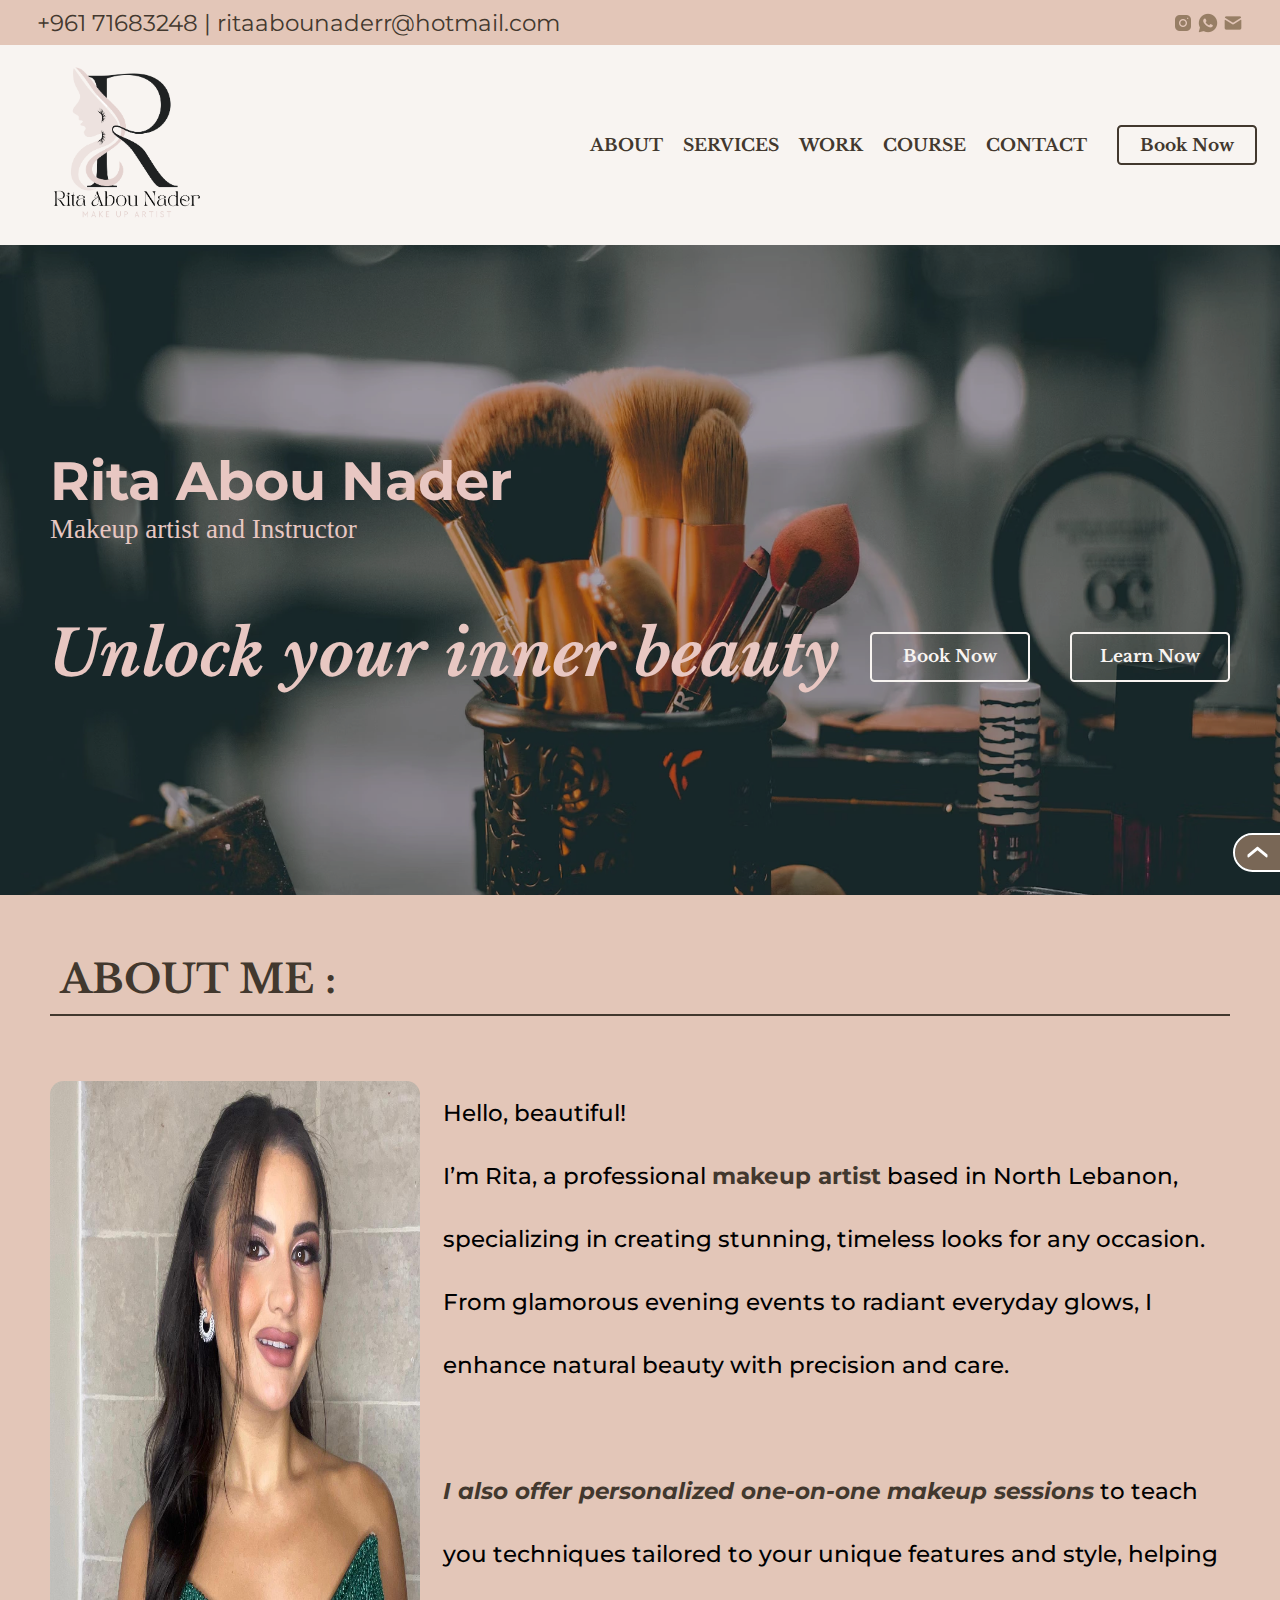
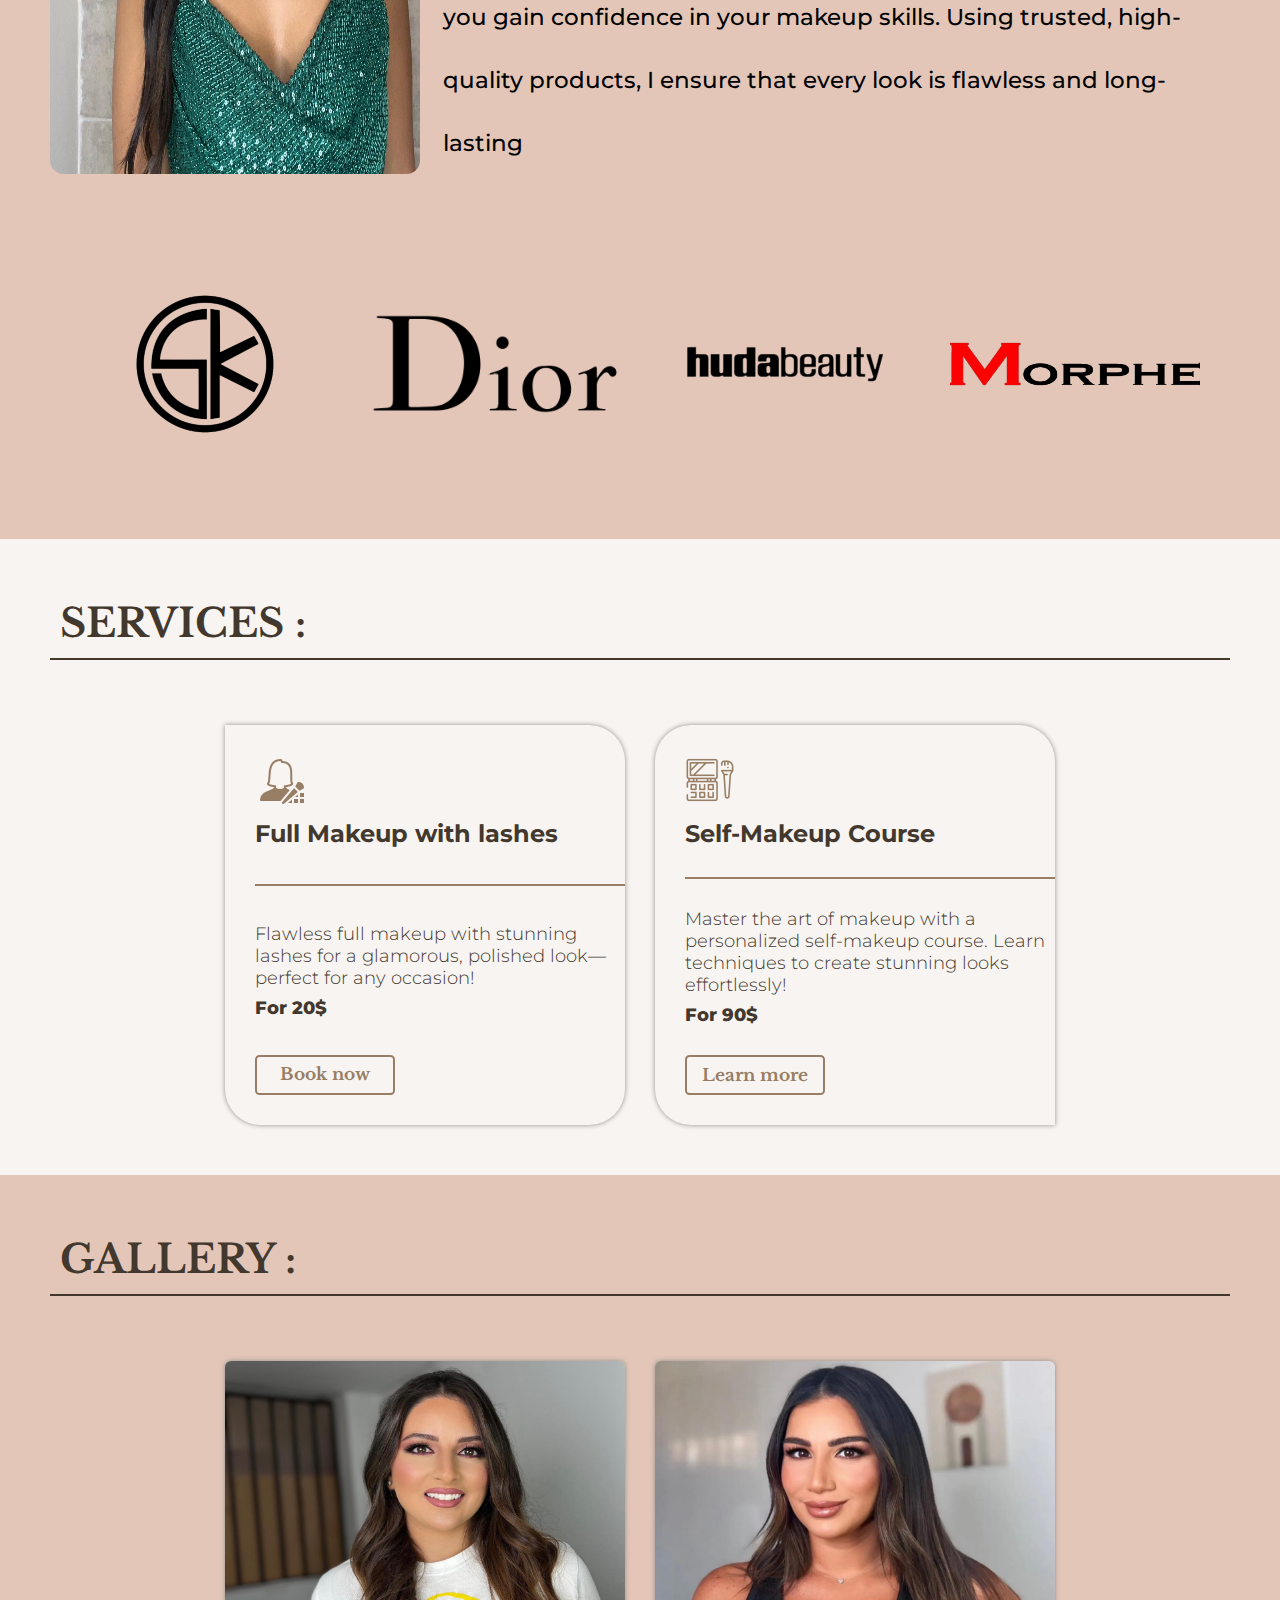
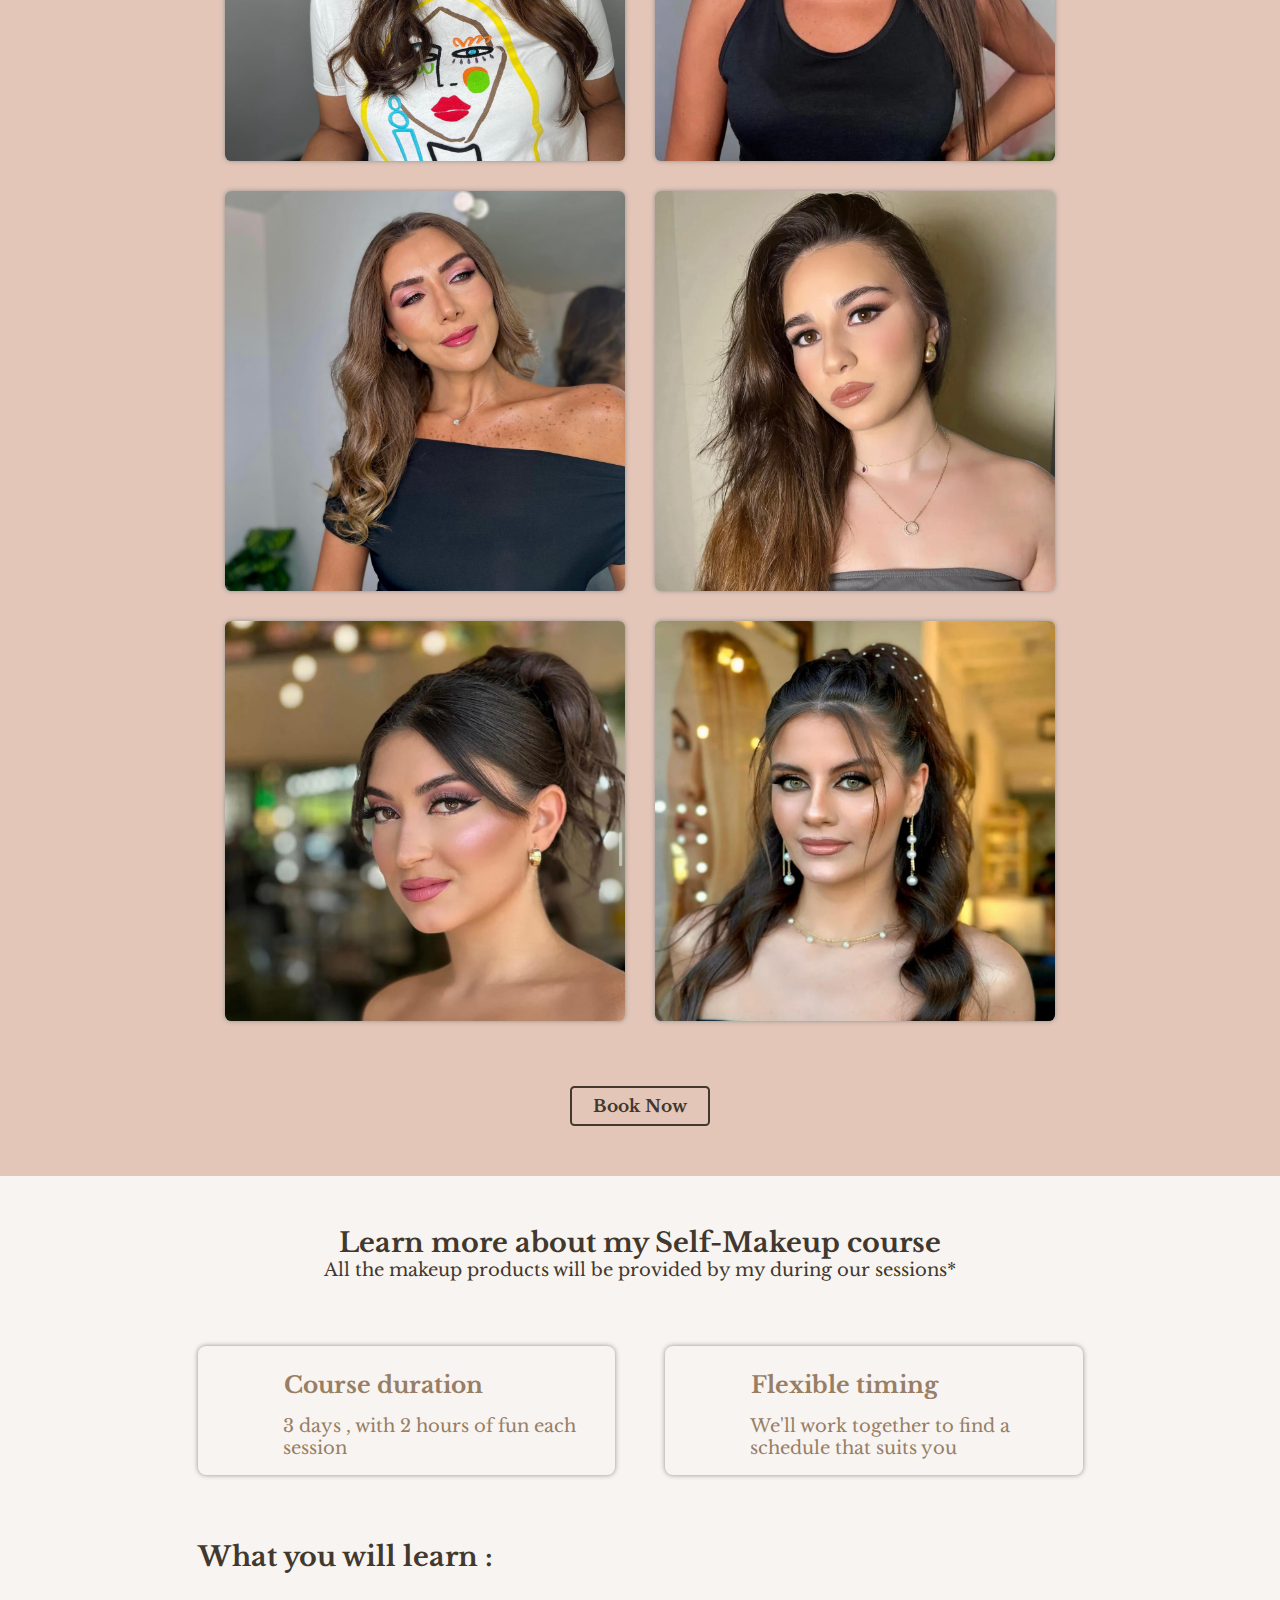
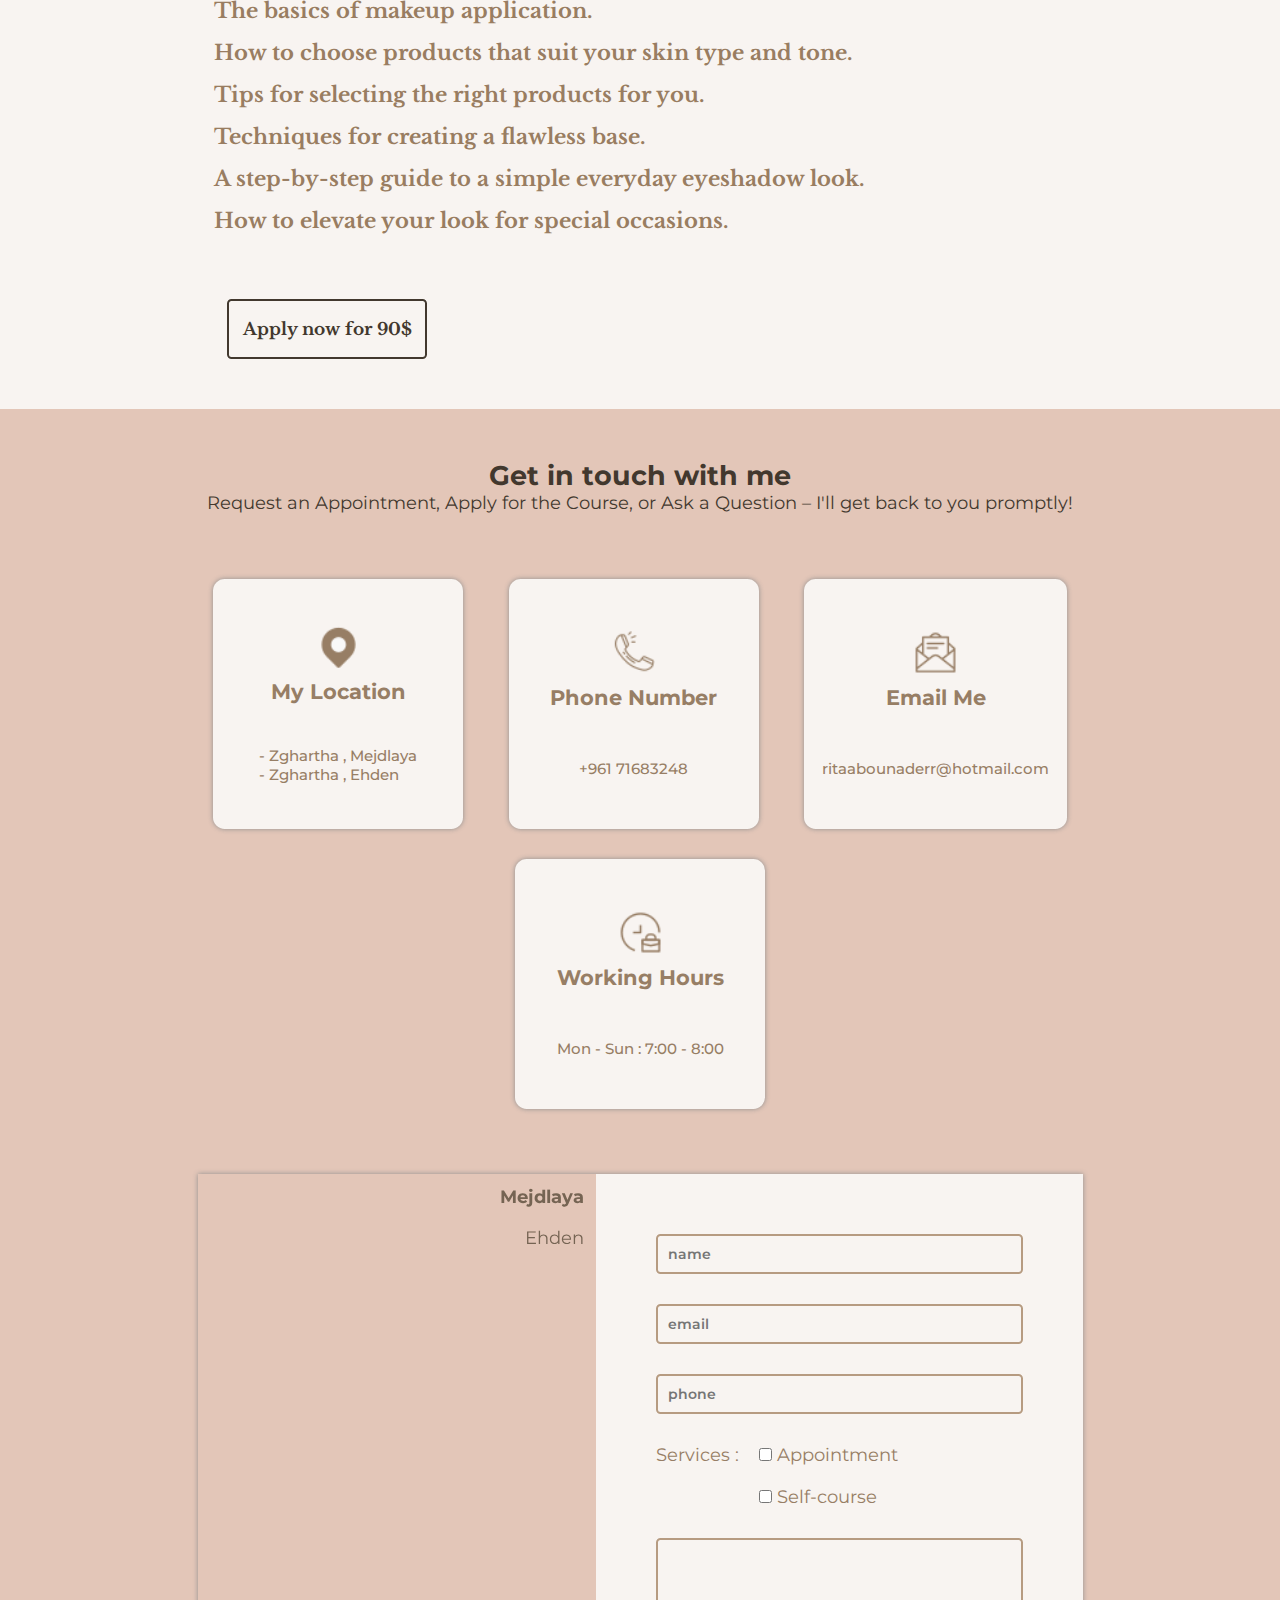
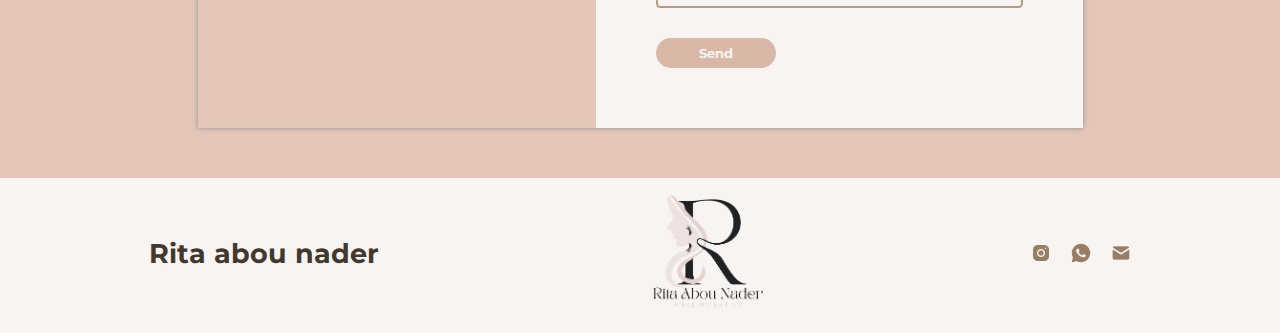
==== index.html @ 08427ff3 "Work on map switcher" ====
<!DOCTYPE html>
<html lang="en">
<head>
    <meta charset="UTF-8">
    <meta name="viewport" content="width=device-width, initial-scale=1.0, shrink-to-fit=no">
    <link rel="stylesheet" href="./styles/animation.css">
    <link rel="stylesheet" href="./styles/variables.css">
    <link rel="stylesheet" href="./styles/styles.css">
    <link rel="icon" href="./images/website-logo.png">
    <meta http-equiv="Content-Security-Policy" content="frame-src https://www.google.com;">
    <script defer src="./scripts/script.js"></script>
    <title>Rita Abou Nader Makeup Artist</title>
</head>
<body>
    <!-- UP BUTTON -->
    <div class="upbutton">
        <img src="./images/icons8-chevron-up-25.png" alt="up icon">
    </div>
    <!-- HEADER -->
    <header>
        <div class="top-header">
            <div class="top-header-contact">
                <p>+961 71683248 <span>|</span> ritaabounaderr@hotmail.com</p>
            </div>
            <div class="top-header-social-container">
                <div class="social-logo">
                    <a href="https://www.instagram.com/ritaabounadermua/profilecard/?igsh=cDkxdXR0dmZzMXR1" target="_blank">
                        <img loading="lazy" src="./images/icons8-instagram-20.png" alt="Rita instagram">
                    </a>
                </div>
                <div class="social-logo">
                    <a href="https://wa.me/96171683248" target="_blank">
                        <img loading="lazy" src="./images/icons8-whatsapp-20.png" alt="Rita whatsapp">
                    </a>
                </div>
                <div class="social-logo">
                    <a href="mailto:ritaabounaderr@hotmail.com" target="_blank">
                        <img loading="lazy" src="./images/icons8-mail-20.png" alt="Rita email">
                    </a>
                </div>
            </div>
        </div>
        <div class="main-header">
            <div class="main-logo">
                <img loading="lazy" src="./images/website-logo.png" alt="Rita mua logo">
            </div>
            <nav>
                <ul>
                    <li><a href="#about-me">About</a></li>
                    <li><a href="#services">Services</a></li>
                    <li><a href="#portfolio">Work</a></li>
                    <li><a href="#course">Course</a></li>
                    <li><a href="#contact">Contact</a></li>
                </ul>
                <div class="book-btn-container">
                    <button onclick="delayedLink('https://wa.me/96171683248');" class="actionButton">Book Now</button>
                </div>
            </nav>
            <div class="burger-menu">
                <div class="line"></div>
                <div class="line"></div>
                <div class="line"></div>
            </div>
        </div>
    </header>
    <!-- SIDEBAR -->
    <section id="sidebar">
        <div class="close-sidebar-button">
            <div class="x-icon close-sidebar"></div>
        </div>
        <nav style="margin-bottom: auto;">
            <ul>
                <li><a href="#about-me">About</a></li>
                <li><a href="#services">Services</a></li>
                <li><a href="#portfolio">Work</a></li>
                <li><a href="#course">Course</a></li>
                <li><a href="#contact">Contact</a></li>
            </ul>
        </nav>
        <div class="book-btn-container">
            <button onclick="delayedLink('https://wa.me/96171683248');" class="actionButton">Book Now</button>
        </div>
    </section>
    <!-- HERO -->
    <main id="hero">    
        <div class="hero-texts">
            <div class="hero-titleANDdescription">
                <h2>Rita Abou Nader</h2>
                <p>Makeup artist and Instructor</p>
            </div>
            <div class="hero-quote">
                <p><strong><i>Unlock your inner beauty</i></strong></p>
            </div>
        </div>
        <div class="hero-buttons">
            <div class="book-btn-container">
                <button  class="actionButton" onclick="delayedLink('https://wa.me/96171683248');">Book Now</button>
            </div>
            <div class="book-btn-container">
                <button class="actionButton">Learn Now</button>
            </div>
        </div>
    </main>
    <!-- ABOUT ME -->
    <section id="about-me">
        <div class="section-title">
            <h1>About me :</h1>
        </div>
        <div class="about-body">
            <div class="rita-photo-container">
                <img loading="lazy" src="./images/rita-personal-photo.jpeg" alt="rita personal photo">
            </div>
            <div class="about-paragraph-container">
                <p>Hello, beautiful! <br>
                    I’m Rita, a professional <strong>makeup artist</strong> based in North Lebanon, specializing in creating stunning, timeless looks for any occasion. From glamorous evening events to radiant everyday glows, I enhance natural beauty with precision and care. <br> <br> 
                    <strong><i>I also offer personalized one-on-one makeup sessions</i></strong> to teach you techniques tailored to your unique features and style, helping you gain confidence in your makeup skills. Using trusted, high-quality products, I ensure that every look is flawless and long-lasting</p>
            </div>
        </div>
        <div class="makeup-brands">
            <div class="makeup-logo">
                <img loading="lazy" src="./images/samer-khouzami-nobg.png" style="filter: grayscale(100%) brightness(0%);" alt="Samer khouzami logo">
            </div>
            <div class="makeup-logo">
                <img loading="lazy" src="./images/dio-logo.png" alt="dior logo">
            </div>
            <div class="makeup-logo">
                <img loading="lazy" src="./images/hudabeauty-logo-nobg.png" alt="Huda beauty logo">
            </div>
            <div class="makeup-logo">
                <img loading="lazy" src="./images/morphe-logo-nobg.png" alt="Morphe logo">
            </div>
        </div>
    </section>
    <!-- SERVICES -->
    <section id="services">
        <div class="section-title">
            <h1>Services :</h1>
        </div>
        <div class="services-container">
            <div class="service-card">
                <div class="service__header">
                    <div class="service__header__icon">
                        <img loading="lazy" src="./images/makeup-service.png" alt="make up service icon">
                    </div>
                    <div class="service__header__title">
                        <h2>Full Makeup with lashes</h2>
                    </div>
                </div>
                <div class="service__line"></div>
                <div class="service__info">
                    <p class="service__info__description">Flawless full makeup with stunning lashes for a glamorous, polished look—perfect for any occasion!</p>
                    <p class="service__info__price">For 20$</p>
                </div>
                <div class="book-btn-container">
                    <button class="actionButton" onclick="delayedLink('https://wa.me/96171683248');">Book now</button>
                </div>
            </div>
            <div class="service-card">
                <div class="service__header">
                    <div class="service__header__icon">
                        <img loading="lazy" src="./images/makeup-course.png" alt="make up course icon">
                    </div>
                    <div class="service__header__title">
                        <h2>Self-Makeup Course</h2>
                    </div>
                </div>
                <div class="service__line"></div>
                <div class="service__info">
                    <p class="service__info__description">Master the art of makeup with a personalized self-makeup course. Learn techniques to create stunning looks effortlessly!</p>
                    <p class="service__info__price">For 90$</p>
                </div>
                <div class="book-btn-container">
                    <button class="actionButton">Learn more</button>
                </div>
            </div>
        </div>
    </section>
    <!-- PORTFOLIO SECTION -->
    <section id="portfolio">
        <div class="section-title">
            <h1>Gallery :</h1>
        </div>
        <div class="works-container">
            <div class="work">
                <img loading="lazy" src="./images/work-one.jpeg" alt="work one photo">
            </div>
            <div class="work">
                <img loading="lazy" src="./images/work-two.jpeg" alt="work two photo">
            </div>
            <div class="work">
                <img loading="lazy" src="./images/work-three.jpeg" alt="work three photo">
            </div>
            <div class="work">
                <img loading="lazy" src="./images/work-four.jpeg" alt="work four photo">
            </div>
            <div class="work">
                <img loading="lazy" src="./images/work-five.jpeg" alt="work five photo">
            </div>
            <div class="work">
                <img loading="lazy" src="./images/work-six.jpeg" alt="work six photo">
            </div>
        </div>
        <div class="book-btn-container">
            <button onclick="delayedLink('https://wa.me/96171683248');" class="actionButton">Book Now</button>
        </div>
    </section>
    <!-- COURSE SECTION -->
    <section id="course">
        <div class="course-section-title">
            <h2>Learn more about my Self-Makeup course</h2>
            <p>All the makeup products will be provided by my during our sessions*</p>
        </div>

        <div class="course-cards-container">
            <div class="course-card">
                <div class="course-card__header">
                    <div class="course-card__icon">
                        <img loading="lazy" src="./images/icons8-clock-50.png" alt="course duration">
                    </div>
                    <div class="course-card__header__title">
                        <h3>Course duration</h3>
                    </div>
                </div>
                <div class="course-card__description">
                    <p>3 days , with 2 hours of fun each session</p>
                </div>
            </div>
            <div class="course-card">
                <div class="course-card__header">
                    <div class="course-card__icon">
                        <img loading="lazy" src="./images/icons8-today-50.png" alt="Flexible timing">
                    </div>
                    <div class="course-card__header_title">
                        <h3>Flexible timing</h3>
                    </div>
                </div>
                <div class="course-card__description">
                    <p>We'll work together to find a schedule that suits you</p>
                </div>
            </div>
        </div>

        <div class="course-information">
            <h2>What you will learn :</h2>
            <ul>
                <li class="course-perk">    
                    <div class="course-perk__icon">
                        <img loading="lazy" src="./images/course-point-1.png" alt="course perk one">
                    </div>
                    <h3 class="course-perk__title">The basics of makeup application.</h3>
                </li>
                <li class="course-perk">
                    <div class="course-perk__icon">
                        <img loading="lazy" src="./images/course-point-2.png" alt="course perk two">
                    </div>
                    <h3 class="course-perk__title">How to choose products that suit your skin type and tone.</h3>
                </li>
                <li class="course-perk">
                    <div class="course-perk__icon">
                        <img loading="lazy" src="./images/course-point-3.png" alt="course perk three">
                    </div>
                    <h3 class="course-perk__title">Tips for selecting the right products for you.</h3>
                </li>
                <li class="course-perk">
                    <div class="course-perk__icon">
                        <img loading="lazy" src="./images/course-point-4.png" alt="course perk four">
                    </div>
                    <h3 class="course-perk__title">Techniques for creating a flawless base.</h3>
                </li>
                <li class="course-perk">
                    <div class="course-perk__icon">
                        <img loading="lazy" src="./images/course-point-5.png" alt="course perk five">
                    </div>
                    <h3 class="course-perk__title">A step-by-step guide to a simple everyday eyeshadow look.</h3>
                </li>
                <li class="course-perk">
                    <div class="course-perk__icon">
                        <img loading="lazy" src="./images/course-point-6.png" alt="course perk six">
                    </div>
                    <h3 class="course-perk__title">How to elevate your look for special occasions.</h3>
                </li>
            </ul>
        </div>
        <div class="dummy-btn-container">
            <div class="book-btn-container">
                <button onclick="delayedLink('https://wa.me/96171683248');" class="actionButton">Apply now for 90$</button>
            </div>    
        </div>
        </section>
        <section id="contact">
            <div class="contact-section-title">
                <h2>Get in touch with me</h2>
                <p>Request an Appointment, Apply for the Course, or Ask a Question – I'll get back to you promptly!</p>
            </div>
            <div class="contact-information">
                <div class="contact-card">
                    <div class="contact-card__header">
                        <div class="contact-card__header__icon">
                            <img src="./images/icons8-location-35.png" alt="location icon">
                        </div>
                        <h3>My Location</h3>
                    </div>
                    <div class="contact-card__description">
                        <ul>
                            <li>- Zghartha , Mejdlaya</li>
                            <li>- Zghartha , Ehden</li>
                        </ul>
                    </div>
                </div>
                <div class="contact-card">
                    <div class="contact-card__header">
                        <div class="contact-card__header__icon">
                            <img src="./images/icons8-phone-number-35.png" alt="phone number icon">
                        </div>
                        <h3>Phone Number</h3>
                    </div>
                    <div class="contact-card__description">
                        <p>+961 71683248</p>
                    </div>
                </div>
                <div class="contact-card">
                    <div class="contact-card__header">
                        <div class="contact-card__header__icon">
                            <img src="./images/icons8-email-open-35.png" alt="email me icon">
                        </div>
                        <h3>Email Me</h3>
                    </div>
                    <div class="contact-card__description">
                        <p>ritaabounaderr@hotmail.com</p>
                    </div>
                </div>
                <div class="contact-card">
                    <div class="contact-card__header">
                        <div class="contact-card__header__icon">
                            <img src="./images/icons8-working-hours-35.png" alt="working hours icon">
                        </div>
                        <h3>Working Hours</h3>
                    </div>
                    <div class="contact-card__description">
                        <p>Mon - Sun : 7:00 - 8:00</p>
                    </div>
                </div>
            </div>
            <div class="form-container">
                <div class="location-container">
                    <div class="locations">
                        <span class="locationSwitcher active-location" id="mejdlayaLocation">Mejdlaya</span>
                        <span class="locationSwitcher" id="ehdenLocation">Ehden</span>
                    </div>
                    <iframe id="mejdlayaFrame" src="https://www.google.com/maps/embed?pb=!1m17!1m12!1m3!1d3291.4521702165566!2d35.86728287573218!3d34.41526787302252!2m3!1f0!2f0!3f0!3m2!1i1024!2i768!4f13.1!3m2!1m1!2zMzTCsDI0JzU1LjAiTiAzNcKwNTInMTEuNSJF!5e0!3m2!1sen!2slb!4v1734791430835!5m2!1sen!2slb" width="600" height="450" style="border:0;" allowfullscreen="" loading="lazy" referrerpolicy="no-referrer-when-downgrade"></iframe>
                    <iframe  id="ehdenFrame" src="https://www.google.com/maps/embed?pb=!1m17!1m12!1m3!1d823.9713666757631!2d35.94192066959234!3d34.302462706168576!2m3!1f0!2f0!3f0!3m2!1i1024!2i768!4f13.1!3m2!1m1!2zMzTCsDE4JzA4LjkiTiAzNcKwNTYnMzMuMiJF!5e0!3m2!1sen!2slb!4v1734793084077!5m2!1sen!2slb" width="600" height="450" style="border:0;" allowfullscreen="" loading="lazy" referrerpolicy="no-referrer-when-downgrade"></iframe>
                </div>
                <form action="https://formsubmit.co/georgio10jabbour.j@gmail.com" method="POST">
                    <!-- HONEYPOT  -->
                    <input type="text" name="_honey" style="display: none;">
                    
                    <!-- Disable captcha -->
                    <input type="hidden" name="_captcha" value="false">
        
                    <!-- Redirect -->
                    <input type="hidden" name="_next" value="https://georgioio.github.io/ritamakeupartist/success.html">
                    <div class="form__textField">
                        <input type="text" name="Client&nbsp;name" placeholder="name" id="userName">
                    </div>
                    <div class="form__textField">
                        <input type="text" name="Client&nbsp;email" placeholder="email" id="userEmail">
                    </div>
                    <div class="form__textField">
                        <input type="text" name="Client&nbsp;phone&nbsp;number" placeholder="phone" id="userPhone">
                    </div>
                    <div class="form__services">
                        <label for="">Services :</label>
                        <div class="form__checkboxes">
                            <div>
                                <input type="checkbox" placeholder="name" name="Service" value="Makeup appointment" id="appointment">
                                <label for="appointment">Appointment</label>
                            </div>
                            <div>
                                <input type="checkbox" placeholder="name" name="Service" value="Course" id="selfCourse">
                                <label for="selfCourse">Self-course</label>
                            </div>
                        </div>
                        </div>
                    <div class="form__textField-area">
                        <textarea name="note" id="note"></textarea>
                    </div>
                    <div class="submitform-button-container">
                        <button type="submit">Send</button>
                    </div>
                </form>
            </div>
        </section>
        <footer>
            <h2>Rita abou nader</h2>
            <div class="main-logo">
                <img loading="lazy" src="./images/website-logo.png" alt="Rita mua logo">
            </div>
            <div class="bottom-header-social-container">
                <div class="social-logo">
                    <a href="https://www.instagram.com/ritaabounadermua/profilecard/?igsh=cDkxdXR0dmZzMXR1" target="_blank">
                        <img loading="lazy" src="./images/icons8-instagram-20.png" alt="Rita instagram">
                    </a>
                </div>
                <div class="social-logo">
                    <a href="https://wa.me/96171683248" target="_blank">
                        <img loading="lazy" src="./images/icons8-whatsapp-20.png" alt="Rita whatsapp">
                    </a>
                </div>
                <div class="social-logo">
                    <a href="mailto:ritaabounaderr@hotmail.com" target="_blank">
                        <img loading="lazy" src="./images/icons8-mail-20.png" alt="Rita email">
                    </a>
                </div>
            </div>
        </footer>
</body>
</html>
---- styles/animation.css ----
@keyframes slideIn {
    from {
        left: -800px;
    }

    to {
        left: 0;
    }
}

@keyframes slideOut {
    from {
        left: 0;
    }

    to {
        left: -800px;
    }
}
---- styles/variables.css ----
@import url('https://fonts.googleapis.com/css2?family=Montserrat:ital,wght@0,100..900;1,100..900&display=swap');
@import url('https://fonts.googleapis.com/css2?family=Libre+Baskerville:ital,wght@0,400;0,700;1,400&display=swap');

:root
{
    /* COLORS */
    --body-bgcolor : #F8F4F1;
    --main-bgcolor : #F8F4F1;
    --main-bgcolor-secondary : #E3C6B8;

    --general-fontcolor : #42382e;
    --secondary-fontcolor : #977E65;

    --book-now-btn-bgcolor : transparent;
    --book-now-btn-bgcolor-hoverANDfocus : #E3C6B8;
    --book-now-btn-bgcolor-active : #E3C6B8;
    --book-now-btn-bordercolor : #42382e;
    --book-btn-fontcolor : #42382e ;
    --book-now-btn-fontcolor-active : #F8F4F1;
    --book-now-sidebar-btn-bgcolor-active : #bd9792;
    /* ->HERO */
    --HERO-book-now-btn-bgcolor-hoverANDfocus : #F8F4F1;
    --HERO-book-now-btn-fontcolor-hoverANDfocus : #42382e;
    --HERO-book-now-btn-bgcolor-active : #F8F4F1;
    --HERO-book-now-btn-bordercolor : #F8F4F1;
    --HERO-book-now-btn-fontcolor : #F8F4F1;
    --HERO-book-now-btn-fontcolor-active : #42382e;
    --HERO-book-now-sidebar-btn-bgcolor-active : #F8F4F1;

    --burger-menu-bgcolor : #E3C6B8;
    --burger-menu-line-bgcolor : #F8F4F1;

    --sidebar-bgcolor : #E3C6B8 ;
    --sidebar-bordercolor : #42382e ;
    --sidebar-li-bordercolor : #42382e ;
    

    --hero-title-fontcolor : #E8C7C2 ;

    --links-fontcolor-hover :#CDA49F ;

    --sections-title-fontcolor : #42382e;
    --sections-title-bgcolor : #F8F4F1;

    --work-img-bordercolor : #42382e;

    --service-card-bgcolor :#F8F4F1 ;
    --service-card-fontcolor :#42382e ;
    --service-card-linecolor : #977E65;
    --service-card-linecolor-hover : white;

    --course-card-fontcolor : #977E65;

    /* FONT */
    --general-font : "Montserrat", sans-serif;
    --links-font : "Libre Baskerville", serif;
    --hero-title-font : "Libre Baskerville", serif;
    --sections-title-font : "Libre Baskerville", serif;
}
---- styles/styles.css ----
*
{
    box-sizing: border-box;
    padding: 0;
    margin: 0;
}




/* HTML + BODY */

html
{
    font-size: 18px;
    scroll-behavior: smooth;
}

body
{
    height: 100vh;
    background-color: var(--body-bgcolor);
    overflow-x: hidden;
    z-index: 0;
    position: relative;
}

/* GENERAL STYLES */
strong:not(.hero-quote > strong)
{
    --strong : #42382e ;
    color: var(--strong);
}

button {
    cursor: pointer;
}

/* UP BUTTON */
.upbutton
{
    --bg-color : #796756;
    z-index: 200;
    position: fixed;
    bottom: 0;
    right: 0;
    margin-bottom: 30px;
    width: 45px;
    height: 35px;
    background-color: var(--bg-color);
    border-top-left-radius:1rem ;
    border-bottom-left-radius: 1rem;
    outline: white 2px solid;
    display: flex;
    justify-content: center;
    align-items: center;
    cursor: pointer;
}

.upbutton > img{
    width: 25px;
    height: 25px;
}

/* HEADER */

header
{
    height: auto;
    
}

.top-header
{
    height: auto;
    padding: 8px calc(1.35rem + 1vw) 8px calc(1.35rem + 1vw);
    background-color: var(--main-bgcolor-secondary);
    display: flex;
    align-items: center;
    justify-content: space-between;
}

.top-header p
{
    font-family: var(--general-font);
    color: var(--general-fontcolor);
    font-size: clamp(1rem - 4px , 0.3rem + 1.5vw, 1.3rem);
}

.top-header-social-container,
.bottom-header-social-container{
    display: flex;
    justify-content: center;
    align-items: center;
    gap: 5px;  
}

.top-header-social-container > .social-logo,
.bottom-header-social-container > .social-logo
{
    min-height: 20px;
    width: 20px;
    height: 20px ;
    display: flex;
    justify-content: center;
    align-items: center;

}

.social-logo img
{
    width: 100%;
    height: 100%;
    display: block;
}

.main-header
{
    display: flex;
    padding: 0px clamp(1rem, 0.3rem + 1.5vw, 1.3rem) 0px clamp(1rem, 0.3rem + 1.5vw, 1.3rem);
    justify-content: space-between;
    align-items: center;
}

.main-header > .main-logo
{
    min-width: 150px ;
    min-height: 150px ;
    width: 200px;
    height: 200px;
}

.main-logo > img 
{
    width: 100%;
    height: 100%;
}

.main-header  > nav
{
    display: flex;
    gap: 30px;
    align-items: center;
    justify-content: center;
}

.book-btn-container
{
    width: 140px;
    height: 40px;
}

.book-btn-container button
{
    position: relative;
    width: 100%;
    height: 100%;
    background-color: var(--book-now-btn-bgcolor);
    border: 2px solid var(--book-now-btn-bordercolor);
    transition: color 0.4s ease,all ease-in 1s;
    border-radius: 0.25rem;
    overflow: hidden;
    z-index: 1;
    font-weight: 900;
    font-family: var(--links-font);
    font-size: 17px;
    color: var(--book-btn-fontcolor );
}

.book-btn-container button::after
{
    content: "";
    position: absolute;
    top: 50%;
    left: 50%;
    width: 0;
    height: 100%;
    background-color: var(--book-now-btn-bgcolor-active);
    transition: width 1.3s, height 1.3s;
    transform: translate(-50%, -50%);
    z-index: -1;
}

.book-btn-container button.filled::after
{
    width: 300%;
    height: 300%;
}

.book-btn-container button.filled
{
    color: var(--book-now-btn-fontcolor-active);
}

.book-btn-container button:hover,
.book-btn-container button:focus

{
    background-color: var(--book-now-btn-bgcolor-hoverANDfocus);
}

.main-header > nav ul
{
    display: flex;
    gap: 20px;
    list-style: none;
}

.main-header > nav ul li a
{
    text-decoration: none;
    text-transform: uppercase;
    font-family: var(--links-font);
    font-weight: 900;
    color: var(--general-fontcolor);
    transition: all ease 0.5s;
    font-size: clamp(0.6rem, 0.2rem + 1.05vw, 1.3rem);


}

.main-header > nav ul li a:hover,
#sidebar > nav ul li a:hover
{
    color: var(--links-fontcolor-hover);
    padding-right: 4px;
}

.burger-menu
{
    background-color: var(--burger-menu-bgcolor );
    width: 55px;
    height: 55px;
    flex-shrink: 0;
    border-radius: 50%;
    padding: 8px;
    display: none;
    flex-direction: column;
    align-items: center;
    justify-content: center;
    gap: 5px;
    cursor: pointer;
}

.burger-menu > .line
{
    width: 80%;
    height: 3px;
    background-color: var(--burger-menu-line-bgcolor);
}

/* SIDEBAR */
#sidebar
{
    height: 100%;
    position: fixed;
    top: 0;
    left: -800px;
    background-color: var(--sidebar-bgcolor);
    min-width: 360px;
    width: 40%;
    display: none;
    flex-direction: column;
    justify-content: space-between;
    padding: 20px 30px 40px 30px;
    gap: 40px;
    border-right: 1px solid var(--sidebar-bordercolor);
    animation-duration: 1s; 
    animation-fill-mode: forwards;
    z-index: 100;
}

.sidebar.open
{
    left: 0;
}

.x-icon
{
    position: relative;
    width: 30px;
    height: 30px;
    cursor: pointer;
    padding-left: 8px;
}

.x-icon::after,
.x-icon::before
{
    content: "";
    position: absolute;
    width: 3px;
    height: 30px;
    background-color: black;
    top: 0;
    left: 50%;
    transform: translateX(-50%);
}

.x-icon::before {
    transform: translateX(-50%) rotate(45deg);
  }
  
.x-icon::after {
transform: translateX(-50%) rotate(-45deg);
}



#sidebar > nav ul
{
    display: flex;
    flex-direction: column;
    gap: 30px;
    list-style: none;
}

#sidebar > nav ul li
{
    width: 100%;
    border-bottom:1px solid var(--sidebar-li-bordercolor) ;
    padding: 0px 8px 8px 8px;
}

#sidebar > nav ul li a
{
    text-decoration: none;
    text-transform: uppercase;
    font-family: var(--links-font);
    font-weight: 300;
    color: var(--general-fontcolor);
    transition: all ease 0.5s;
    
}

#sidebar > .book-btn-container
{
    min-width: 148px;
    width: 50%;
    height: 40px;
    align-self: center;
}

#sidebar > .book-btn-container button::after
{
    background-color: var(--book-now-sidebar-btn-bgcolor-active);
}
/* HERO */

#hero
{
    background-image: url("../images/hero-photo.webp");
    width: 100%;
    height: 650px;
    background-size: cover;
    background-position: center;
    padding: 50px;
    display: flex;
    align-items: center;
    justify-content: space-evenly;
    gap: 30px;
    position: relative;
}  

.hero-texts
{
    z-index: 2;
    display: flex;
    flex-direction: column;
    gap: 70px;
}

#hero::before
{
    content: "";
    position: absolute;
    top: 0;
    left: 0;
    width: 100%;
    height: 100%;
    background-color: rgba(0, 0, 0, 0.3);
    z-index: 1;
}

.hero-titleANDdescription
{
    z-index: 2;
}

.hero-titleANDdescription > h2
{
    font-size: 3rem;
    color: var(--hero-title-fontcolor );
    font-family: var(--general-font);   
}

.hero-titleANDdescription > p
{
    font-size: 1.5rem;
    color: var(--hero-title-fontcolor );
    
}

.hero-quote > p > strong > i
{
    --strong :#E8C7C2;

    word-spacing: 5px;
    font-family: var(--hero-title-font);
    font-size: 3.5rem;
    color: var(--strong);
}

.hero-buttons
{
    margin-top: 173px;
    display: flex;
    gap: 40px;
    align-content: flex-end;
}

.hero-buttons .book-btn-container
{
    width: 160px;
    height: 50px;
}

.hero-buttons .book-btn-container > button
{

    border: 2px solid var(--HERO-book-now-btn-bordercolor);
    color: var(--HERO-book-now-btn-fontcolor);
}

.hero-buttons .book-btn-container > button::after
{
    background-color: var(--HERO-book-now-btn-bgcolor-active);
}

.hero-buttons .book-btn-container > button.filled
{
    color: var(--HERO-book-now-btn-fontcolor-active);
}

.hero-buttons .book-btn-container > button:hover
{
    background-color: transparent;
}

.hero-buttons .book-btn-container > button:focus

{
    background-color: var(--HERO-book-now-btn-bgcolor-hoverANDfocus);
    color: var(--HERO-book-now-btn-fontcolor-hoverANDfocus);
}

/* ABOUT ME */
#about-me
{
    background-color: var(--main-bgcolor-secondary);
    width: 100%;
    padding: 50px;
    height: auto;
    display: flex;
    flex-direction: column;
    gap: 65px;
}

.about-body
{
    width: 100%;
    height: 100%;
    display: flex;
    gap: 15px;
}

.rita-photo-container
{
    flex-grow: 2;
    border-radius: .75rem;
    width: 35%;
}

.rita-photo-container > img
{
    width: 100%;
    height: 100%;
    display: block;
    border-radius: .75rem;

}

.section-title 
{
    justify-content: flex-start;
    padding: 10px;
    position: sticky;
    top: 0;
    left: 0;
    background-color: var(--main-bgcolor-secondary);
    border-bottom: 2px solid #42382e;
    z-index: 10;
}

.section-title > h1
{
    font-size: 2.2rem;
    font-family: var(--sections-title-font);
    text-transform: uppercase;
    color: var(--sections-title-fontcolor);
    font-weight: 700;
}

.about-paragraph-container
{
    width: 75%;
    max-width: 100%;
    padding: 0px 8px 0px 8px;
}

.about-paragraph-container > p
{
    font-size: clamp(0.7rem - 6px , 0.4rem + 1.7vw, 1.3rem);
    line-height: 7vh;
    font-family: var(--general-font);
    font-weight: 500;

}

.makeup-brands
{
    width: 100%;
    display: flex;
    justify-content: space-evenly;
    flex-wrap: wrap;
    gap: 10px;
}

.makeup-logo
{
    width: 250px;
    height: 250px;
    flex-shrink: 0;
}

.makeup-logo > img
{
    width: 100%;
    height: 100%;
}

/* SERVICES */
#services > .section-title
{
    background-color: var(--main-bgcolor);
} 

#services
{
    background-color: var(--main-bgcolor);
    width: 100%;
    padding: 50px;
    height: auto;
    display: flex;
    flex-direction: column;
    gap: 65px;
}

.services-container
{
    display: flex;
    justify-content: center;
    gap: 30px;
}

.services-container > .service-card:last-child
{
    border-top-right-radius: 2rem;
    border-top-left-radius: 2rem;
    border-bottom-right-radius:0;
    border-bottom-left-radius:2rem ;
}

.services-container > .service-card
{
    --shadow : #8E8E8E;

    display: flex;
    flex-direction: column;
    justify-content: space-between;
    width: 400px;
    height: 400px;
    background-color: var(--service-card-bgcolor);
    color: var(--service-card-fontcolor);
    padding: 30px 0px 30px 30px;
    border-top-right-radius: 2rem;
    border-bottom-right-radius:2rem;
    border-bottom-left-radius:2rem ;
    font-family: var(--general-font);
    box-shadow: 0px 0px 5px 0px var(--shadow);
    transition: all ease-in 700ms;

}

.service__header
{
    display: flex;
    flex-direction: column;
    gap: 8px;
}

.service__header > .service__header__title
{
    font-size: 0.9rem;

}

.service-card > .service__line
{
    --line-color : #977E65;
    width: 100%;
    height: 2px;
    background-color: var(--line-color);
}

.service__info
{
    display: flex;
    flex-direction: column;
    gap: 8px;
}

.service__info > .service__info__description
{
    font-weight: 300;
    padding-right: 8px;
}

.service__info > .service__info__price
{
    font-weight: 800;
}

.service-card:hover
{
    --service-card-bgcolor : #E3C6B8;
    --service-card-fontcolor : white;
    transform: scale(1.03);
}

.service-card:hover .service__line
{
    --line-color : white;
}

.service-card img
{
    transition: filter 700ms ease-in;
}

.service-card:hover img {
    filter: brightness(0) invert(1); /* Changes the image color to white */
}

.service-card > .book-btn-container
{
    align-self: flex-start;
}

.service-card .book-btn-container button
{
    --book-now-btn-bgcolor : transparent;
    --book-now-btn-bordercolor : #977E65;
    --book-btn-fontcolor : #977E65;
    background-color: var(--book-now-btn-bgcolor);
    border: 2px solid var(--book-now-btn-bordercolor);
    color: var(--book-btn-fontcolor );
}

.service-card .book-btn-container button::after
{
    --book-now-btn-bgcolor-active : white;
    background-color: var(--book-now-btn-bgcolor-active);
}

.service-card .book-btn-container button.filled
{
    --book-now-btn-fontcolor-active : #977E65;
    color: var(--book-now-btn-fontcolor-active);
}

.service-card:hover .book-btn-container button
{
    --book-now-btn-bgcolor : white;
    background-color: var(--book-now-btn-bgcolor);
}

.service-card:hover .book-btn-container button::after
{
    --book-now-btn-bgcolor-active : #b69b81;
    background-color: var(--book-now-btn-bgcolor-active);
}

.service-card:hover .book-btn-container button.filled
{
    --book-now-btn-fontcolor-active : white;
    color: var(--book-now-btn-fontcolor-active);
}
/* GALLERY */
#portfolio > .section-title
{
    background-color: var(--main-bgcolor-secondary);
} 

#portfolio
{
    background-color: var(--main-bgcolor-secondary);
    width: 100%;
    padding: 50px;
    height: auto;
    display: flex;
    flex-direction: column;
    gap: 65px;
}

.works-container
{
    display: flex;
    gap: 30px;
    flex-wrap: wrap;
    justify-content: center;
}

.works-container > .work
{
    --shadow : #8E8E8E;

    width: 400px;
    height: 400px;
    box-shadow: 0px 0px 5px 0px var(--shadow);
    border-radius: .35rem;

}

.work > img
{
    width: 100%;
    border-radius: .35rem;
    height: 100%;
    transition: transform ease-in 0.2s;
}

.work > img:hover
{
    transform: scale(1.05);
}

#portfolio .book-btn-container
{
    align-self: center;
}

#portfolio .book-btn-container button::after
{
    --book-now-btn-bgcolor-active : #b69b81;
    background-color: var(--book-now-btn-bgcolor-active);
}


/* COURSE */
#course
{
    background-color: var(--main-bgcolor);
    width: 100%;
    padding: 50px;
    height: auto;
    display: flex;
    flex-direction: column;
    gap: 65px;
    font-family: var(--links-font);
    align-items: center;
}

#course > .course-section-title,
#contact > .contact-section-title,
.course-information h2
{
    text-align: center;
    color: var(--sections-title-fontcolor);

}

#contact > .contact-section-title p
#course > .course-section-title p
{
    font-size: 0.8rem;
    margin-top: 8px;
    font-weight: 600;
}

.course-cards-container
{
    display: flex;
    width: 75%;
    gap: 50px;
}

.course-cards-container > .course-card
{
    --shadow : #8E8E8E;

    box-shadow: 0px 0px 5px 0px var(--shadow);
    border-radius: .45rem;
    padding: 16px 5px 16px 25px;
    width: 50%;
    height: auto;
    display: flex;
    flex-direction: column;
    gap: 8px;
    color: var(--course-card-fontcolor);
    transition: all ease-in 700ms;
}

.course-card > .course-card__header
{
    display: flex;
    align-items: center;
    gap: 16px;
    font-size: 1.1rem;
   
}

.course-card__header  h3
{
    font-weight: 900;
}

.course-card .course-card__icon
{
    width: 45px;
    height: 45px;
    flex-shrink: 0;
}

.course-card__icon > img
{
    width: 100%;
    height: 100%;
}


.course-card > .course-card__description
{
    padding-left: 60px;
    width: 100%;
}

.course-card__description > p
{
    width: 100%;
    font-weight: 300;
}

.course-card:hover
{
    --bg-color : #E3C6B8;
    --font-color : white;

    background-color: var(--bg-color);
    color: var(--font-color);
    transform: scale(1.03);
}

.course-card img
{
    transition: filter ease-in 700ms;
}

.course-card:hover img
{
    filter: brightness(0) invert(1);
}

.course-information
{
    --secondary-fontcolor : #997d61;
    width: 75%;
    color: var(--secondary-fontcolor);
    display: flex;
    flex-direction: column;
    gap: 25px;
}

.course-information h2
{
    text-align: left;
}

.course-information > ul
{
    list-style: none;
    display: flex;
    flex-direction: column;
    gap: 16px;
    
}

.course-information > ul > li
{
    display: flex;
    align-items: center;
    gap: 16px;
}

.dummy-btn-container
{
    width: 70%;
}

#course .book-btn-container
{
    width: 200px;
    height: 60px;
    align-self: flex-start;
}

#course .book-btn-container button
{
    padding: 10px;
}

#course .book-btn-container button::after
{
    --book-now-btn-bgcolor-active : #b69b81;
    background-color: var(--book-now-btn-bgcolor-active);
}

/* CONTACT */
#contact
{
    background-color: var(--main-bgcolor-secondary);
    width: 100%;
    padding: 50px;
    height: auto;
    display: flex;
    flex-direction: column;
    gap: 65px;
    font-family: var(--general-font);
    align-items: center;
    color: var(--secondary-fontcolor);
}

.contact-information
{
    width: 75%;
    display: flex;
    justify-content: space-evenly;
    gap: 30px;
    align-items: center;
    flex-wrap: wrap;
}

.contact-information > .contact-card
{
    --shadow : #8E8E8E;
    --bg-color : #F8F4F1;

    background-color: var(--bg-color);
    display: flex;
    flex-direction: column;
    justify-content: space-evenly;
    align-items: center;
    gap: 16px;
    padding: 18px;
    min-width: 250px;
    border-radius: .65rem;
    height: 250px;
    box-shadow: 0px 0px 5px 0px var(--shadow);
    transition: all ease-in 700ms;
}

.contact-card > .contact-card__header
{
    display: flex;
    flex-direction: column;
    justify-content: center;
    align-items: center;
    gap: 10px;
}

.contact-card__header > .contact-card__header__icon
{
    width: 45px;
    height: 45px;
}

.contact-card__header__icon > img 
{
    width: 100%;
    height: 100%;
}

.contact-card__header > h3
{
    font-weight: bolder;
}

.contact-card__description
{
    font-size: 0.85rem;
    font-weight: 500;
}

.contact-card__description > ul
{
    list-style-type: none;
}

.contact-card:hover
{
    transform: scale(1.03)  translateX(-10px);
}

.form-container
{
    width: 75%;
    height: auto;
    display: flex;
    --shadow : #8E8E8E;
    box-shadow: 0px 0px 5px 0px var(--shadow);

}
.form-container > .location-container 
{
    width:45%;
    position: relative;
}

.location-container > iframe
{
    width: 100%;
    height: 100%;
    display: block;
}



.location-container > div.locations
{
    position: absolute;
    right: 0;
    margin: 8px;
    z-index: 100;
    display: flex;
    flex-direction: column;
    gap: 12px;
}

div.locations > span
{
    --bg-color : #E3C6B8;
    --font-color :#756453 ;
    cursor: pointer;
    transition: all ease-in 500ms;  
    text-align: right;
    background-color: var(--bg-color);
    padding: 0.2em;
    color: var(--font-color);
    border-radius: 0.45rem;
}

#ehdenFrame
{
    display: none;
}

#mejdlayaFrame
{
    display: block;
}

.active-location
{
    font-weight: bolder;
}


.form-container > form{
    --bg-color : #F8F4F1;
    
    width: 55%;
    height: auto;    
    background-color: var(--bg-color);
    padding: 60px;
    display: flex;
    flex-direction: column;
    gap: 30px;
}

form > .form__textField
{
    width: 100%;
    height: 40px;
}

.form__textField > input,
.form__textField-area > textarea
{
    --font-color : #b69b81;
    --border-color : #b69b81;

    width: 100%;
    height: 100%;
    font-family: var(--general-font);
    padding: 10px;
    font-size: 0.8rem;
    background-color: transparent;
    border: 2px solid var(--border-color);
    border-radius: 0.25rem;
    color: var(--font-color);
    font-weight: 600;
    resize: none;
}

.form__textField
{
    width: 100%;
}

.form__services
{
    width: 100%;
    display: flex;
    justify-content: space-between;
}

.form__services .form__checkboxes
{
    display: flex;
    gap: 20px;
}

.form__textField-area
{
    width: 100%;
    height: 70px;
}

form > .submitform-button-container
{
    width: 120px;
    height: 30px;
}


.submitform-button-container > button
{
    --bg-color : #dab8a8;
    --font-color : #F8F4F1;
    width: 100%;
    height: 100%;
    background-color: var(--bg-color);
    border: none;
    font-family: var(--general-font);
    font-weight: bold;
    color: var(--font-color);
    border-radius: .85rem;
    transition: all ease-in 100ms;
}

.submitform-button-container > button:active
{
    --border-color : #42382e;
    border: 2px solid var(--border-color);
}
/* FOOTER */
footer
{
    display: flex;
    padding: 0px clamp(1rem, 0.3rem + 1.5vw, 1.3rem) 0px clamp(1rem, 0.3rem + 1.5vw, 1.3rem);
    justify-content: space-around;
    align-items: center;
}

footer > h2
{ 
    --border-color :#42382e;
    font-family: var(--general-font);
    color: var(--border-color);
}

footer > .main-logo
{
    width: 150px;
    height: 150px;
}

footer > .main-logo > img
{
    width: 100%;
    height: 100%;
}

.bottom-header-social-container
{
    gap: 20px;
}

/* SUCCESS */
main#success
{
    width: 100%;
    height: 400px;
    display: flex;
    flex-direction: column;
    gap: 15px;
    justify-content: center;
    align-items: center;
}

#success > p
{
    text-align: center;
    font-size: 1.3rem;
    font-family: var(--general-font);
    color: var(--general-fontcolor );
    padding: 20px;
}

#success > .go-back-btn
{
    width: 120px;
}

.go-back-btn > button
{
    width: 100%;
    height: 100%;
    background-color: transparent;
    padding: 0.75em;
    border: 2px solid var(--general-fontcolor );
    border-radius: 0.65rem;

    transition: all ease-in 700ms;
}

.go-back-btn > button > a
{
    color: var(--general-fontcolor );
    font-family: var(--general-font);
    font-weight: 700;
    text-decoration: none;
}


.go-back-btn > button:focus
{
    box-shadow: inset 0px 0px 2px 2px grey;
}


/* MEDIA QUERIES */

/* 2xl */
@media (max-width: 1536px) {}

/* xl */
@media (max-width: 1284px) 
{
    .form__services
    {
        justify-content: flex-start;
        gap: 20px;
    }

    .form__services .form__checkboxes
    {
        flex-direction: column;
    }
}

/* lg */
@media (max-width: 1024px) 
{
    .main-header > nav
    {
        display: none;
    }

    .burger-menu
    {
        display: flex;
    }

    /* HERO */
    .hero-titleANDdescription > h2
    {
        font-size: 2.35rem;
        
    }

    /* ABOUT ME */
    .rita-photo-container
    {
        width: 45%;
    }

    /* GALLERY */
    .works-container > .work
    {
        width: 360px;
        height: 360px;
    }

    /* CONTACT */
    .form-container
    {
        width: 85%;
    }
}

@media (max-width: 916px)
{
    /* ABOUT  */
    .about-body
    {
        flex-direction: column;
    }

    .about-body > .rita-photo-container
    {
        min-width: 100%;
        height: auto;
    }

    .about-paragraph-container
    {
        width: 100%;
    }

    /* GALLERY */
    .works-container > .work
    {
        width: 330px;
        height: 330px;
        
    }

    /* COURSE */
    .course-cards-container
    {
       flex-direction: column;
       justify-content: center;
       align-items: center;
    }

    .course-cards-container > .course-card
    {
        width: 100%;
    }

    /* CONTACT */
    #contact
    {
        flex-direction: column-reverse;
    }
    .contact-section-title
    {
        order: 1;
    }

    .form-container,
    .contact-information
    {
        width: 100%;
    }

    .contact-card
    {
        min-height: 300px;
        width: 300px;
        height: 300px;
    }

}

@media (max-width:840px)
{
    #hero
    {
        flex-direction: column;
        height: auto;
        
    }

    .hero-texts
    {
        text-align: center;
    }

    .hero-titleANDdescription > h2
    {
        white-space: nowrap;

    }

    .hero-buttons
    {
        margin-top: 0;
    }

    /* GALLERY */
    .works-container > .work
    {
        width: 100%;
        height: auto;        
    }

    /* CONTACT */
    .form-container
    {
        flex-direction: column;
        width: 100%;
    }

    .form-container > .location-container
    {
        height: 400px;
        width: 100%; 
    }

    .form-container > form 
    {
        width: 100%;
    }

    .form__services
    {
        justify-content: space-between;
        
    }

    .form__services .form__checkboxes
    {
        flex-direction: row;
        gap: 30px;
    }


}

/* md */
@media (max-width: 768px)
{
    .services-container
    {
        flex-wrap: wrap;
    }

    /* COURSE */

    .course-cards-container,
    .course-information,
    .dummy-btn-container
    {
        width: 100%;
    }
    .course-information > ul
    {
        gap: 30px;
        width: 100%;
        
    }

    
}

/* sm */
@media (max-width: 640px) 
{
    .main-header,
    .top-header
    {
        padding: 10px 15px 10px 15px;
    }

    .makeup-logo
    {
        width: 100%;
        height: auto;
        max-height: 458px;
    }

    /* CONTACT */
    .form__services
    {
        justify-content: flex-start;
        gap: 30px;

    }

    .form__services .form__checkboxes
    {
        flex-direction: column;
    }

    .contact-card
    {
        min-height: 250px;
        width: 250px;
        height: 250px;
    }

    /* FOOTER */
    footer 
    {
        flex-direction: column;
        gap: 20px;
        padding: 20px 0px 20px 0px;
    }

}

@media (max-width: 516px)
{
    /* SERVICES */
    .service__header > .service__header__title
    {
        font-size: 0.7rem;

    }

    /* COURSE */
    .course-information > ul > li h3.course-perk__title
    {
        font-size: 18px;
    }

    #course .book-btn-container
    {
        width: 100%;
    }


}

/* xs */
@media (max-width: 475px) 
{   
    .top-header,
    .main-header
    {
        padding: 10px 12px 10px 12px;
    }

    .main-header > .main-logo
    {
        width: 170px !important;
        height: 170px !important;
    }

    /* SIDEBAR */
    #sidebar
    {
        min-width: 100%;
        width: 100%;
    }

    /* HERO */
    .hero-titleANDdescription
    {
        padding: 10px;
    }

    .hero-titleANDdescription > h2
    {
        font-size: 2.1rem;
    }

    .hero-titleANDdescription > p
    {
        font-size: 1.2rem;
        
    }

    /* ABOUT */
    #about-me,
    #portfolio,
    #services,
    #course,
    #contact
    {
        padding: 50px 20px 50px 20px;
    }

    .section-title
    {
        white-space: nowrap;
    }

    .section-title > h1
    {
        font-size: 2rem;
    }

    /* CONTACT */
    .form__services
    {
        gap: 10px;

    }
}

@media (max-width:426px)
{
    .main-logo
    {
        width: 150px;
        height: 150px;
    }


    .top-header-contact > p > span
    {
        display: none;
    }

    /* HERO */

    .hero-buttons
    {
        gap: 20px;
    }

    /* CONTACT */
    .form-container > form 
    {
        padding: 60px 20px 60px 20px;
    }

    .form__services
    {
        gap: 25px;
    }
}

@media (max-width : 380px) 
{
    
    .top-header
    {
        padding: 10px 8px 10px 8px;
    }    

    .main-header
    {
        padding: 0px 12px 12px 12px;
    }

    /* HERO */

    .hero-buttons
    {
        flex-direction: column;
        gap: 12px;
        width: 100%;
    }

    .hero-buttons .book-btn-container
    {
        width: 100%;
    }

    .hero-titleANDdescription > h2
    {
        font-size: 1.9rem;
    }

    .hero-titleANDdescription > p
    {
        font-size: 1.1rem;
        
    }

    .hero-quote > p > strong > i
    {
    
        font-size: 2.45rem;
    }

    /* CONTACT */
    .form__services > label
    {
        display: none;
    }

    .form__services > div > label
    {
        font-size: 1.1rem;
    }
}
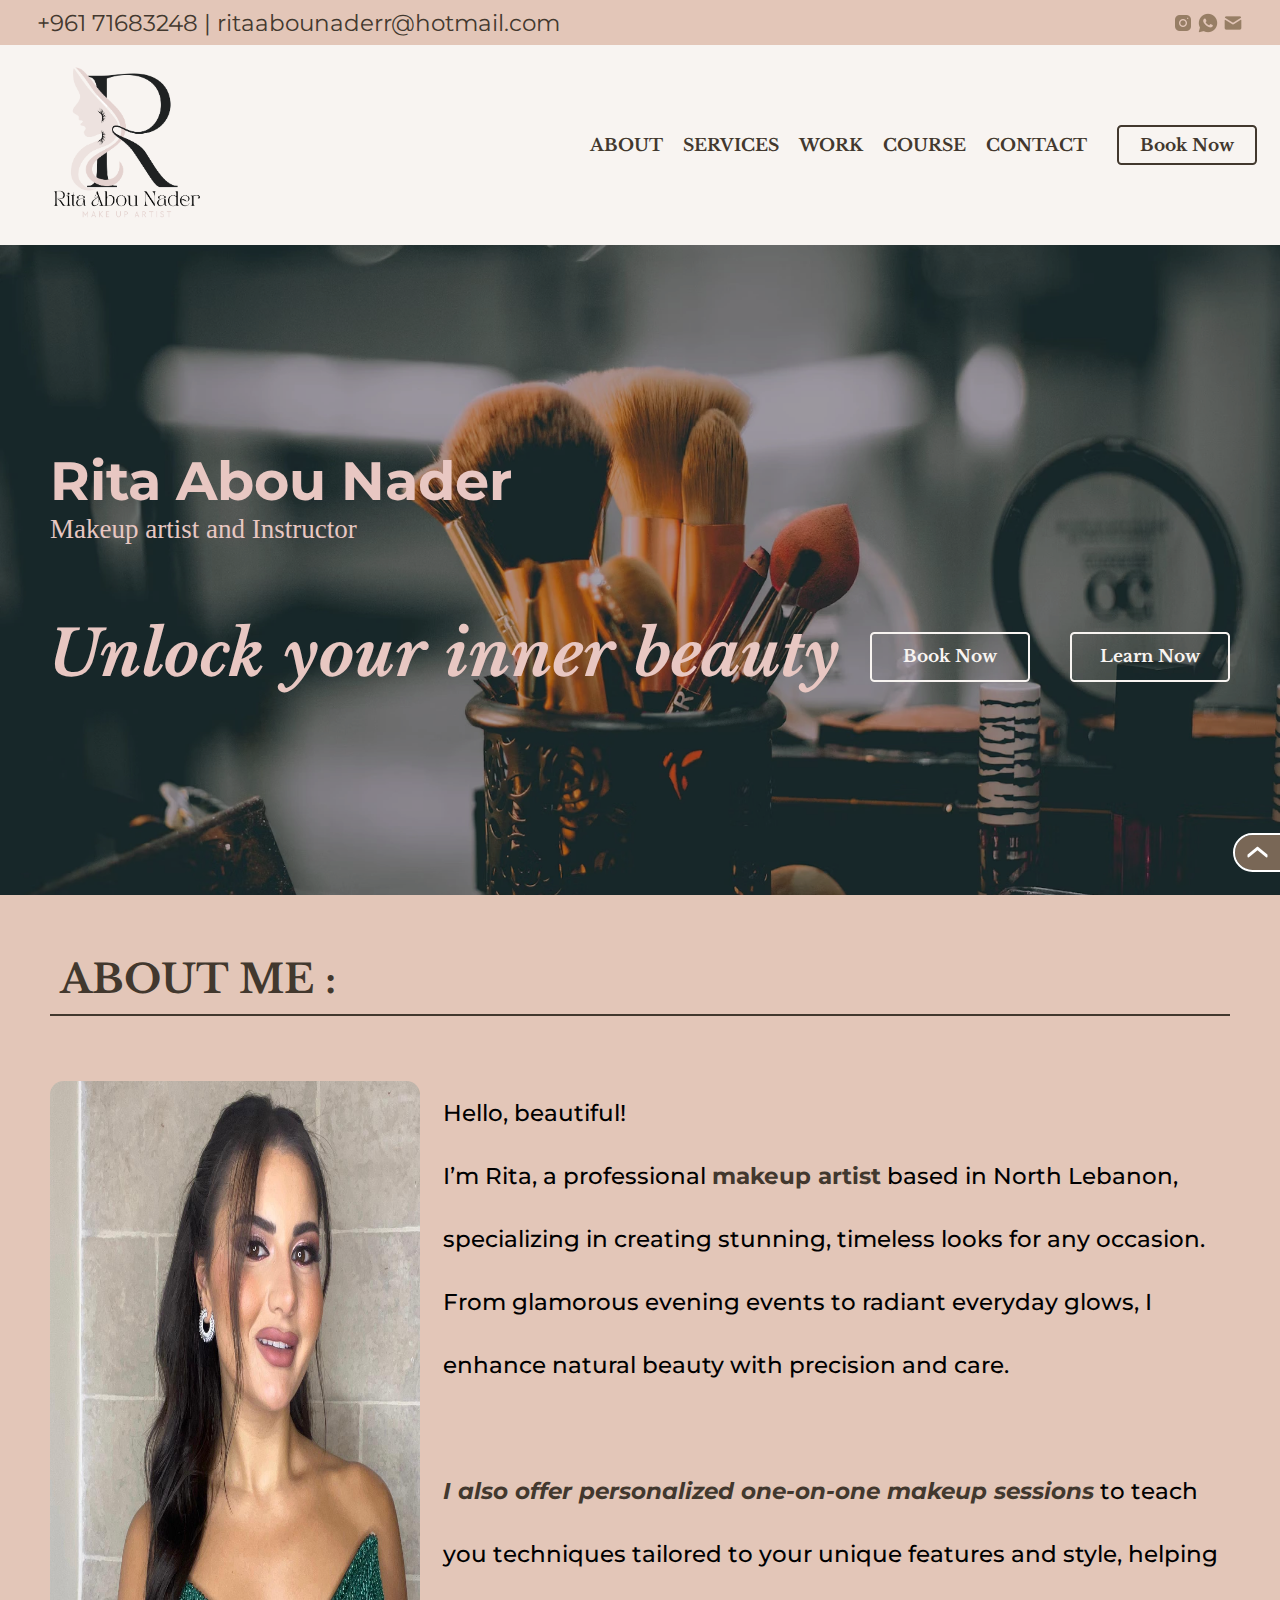
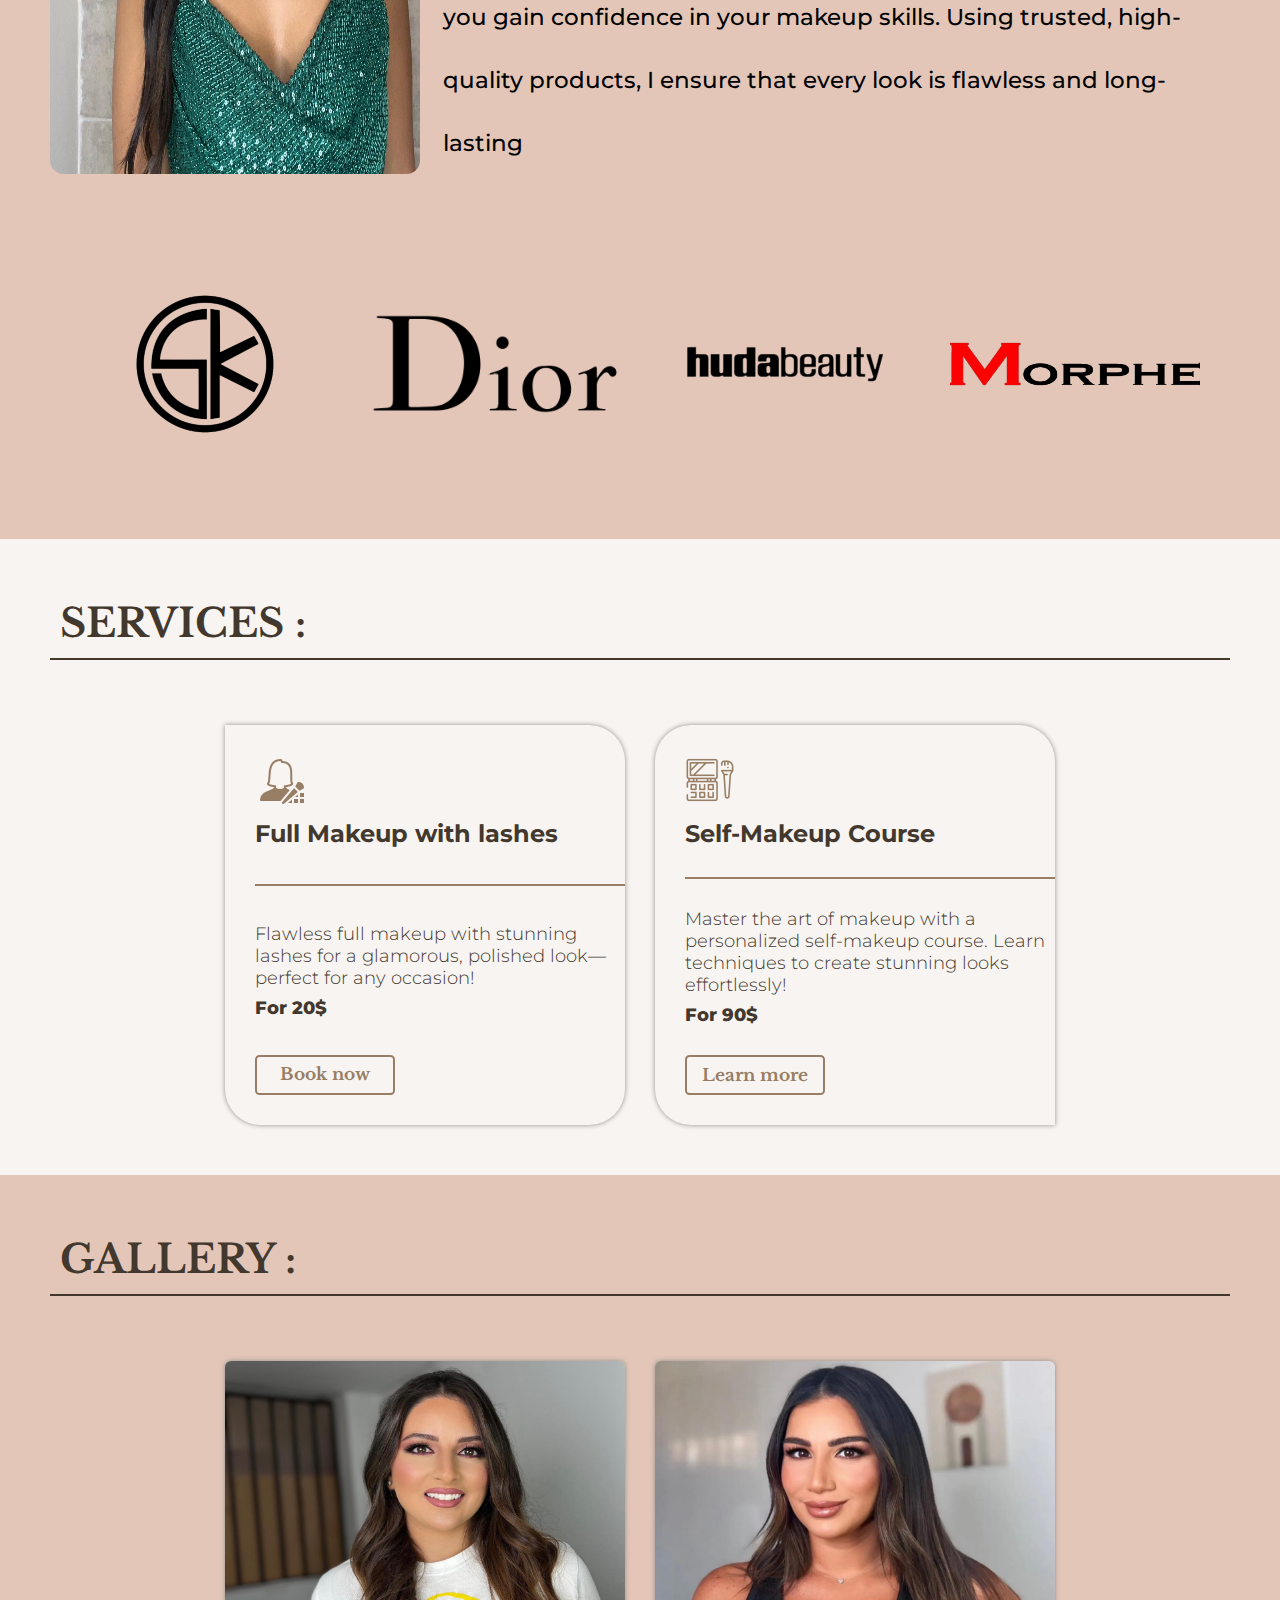
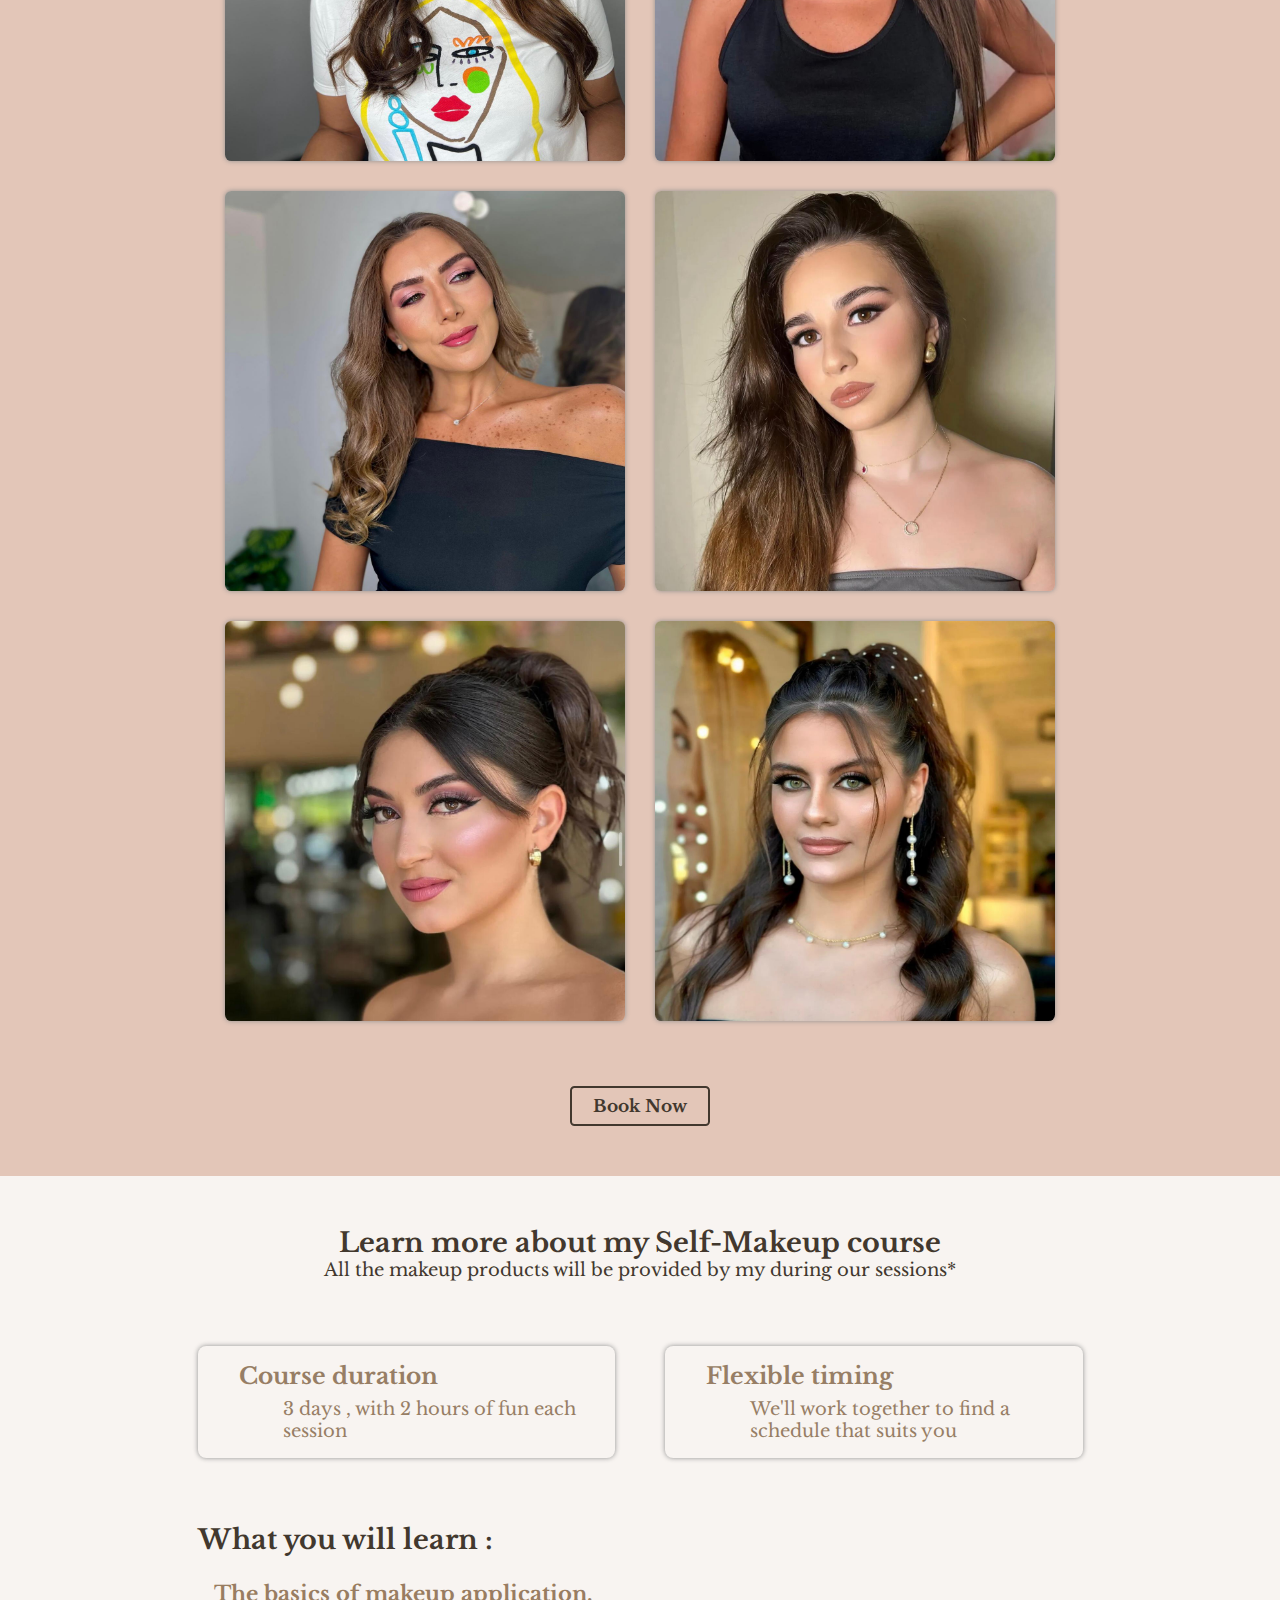
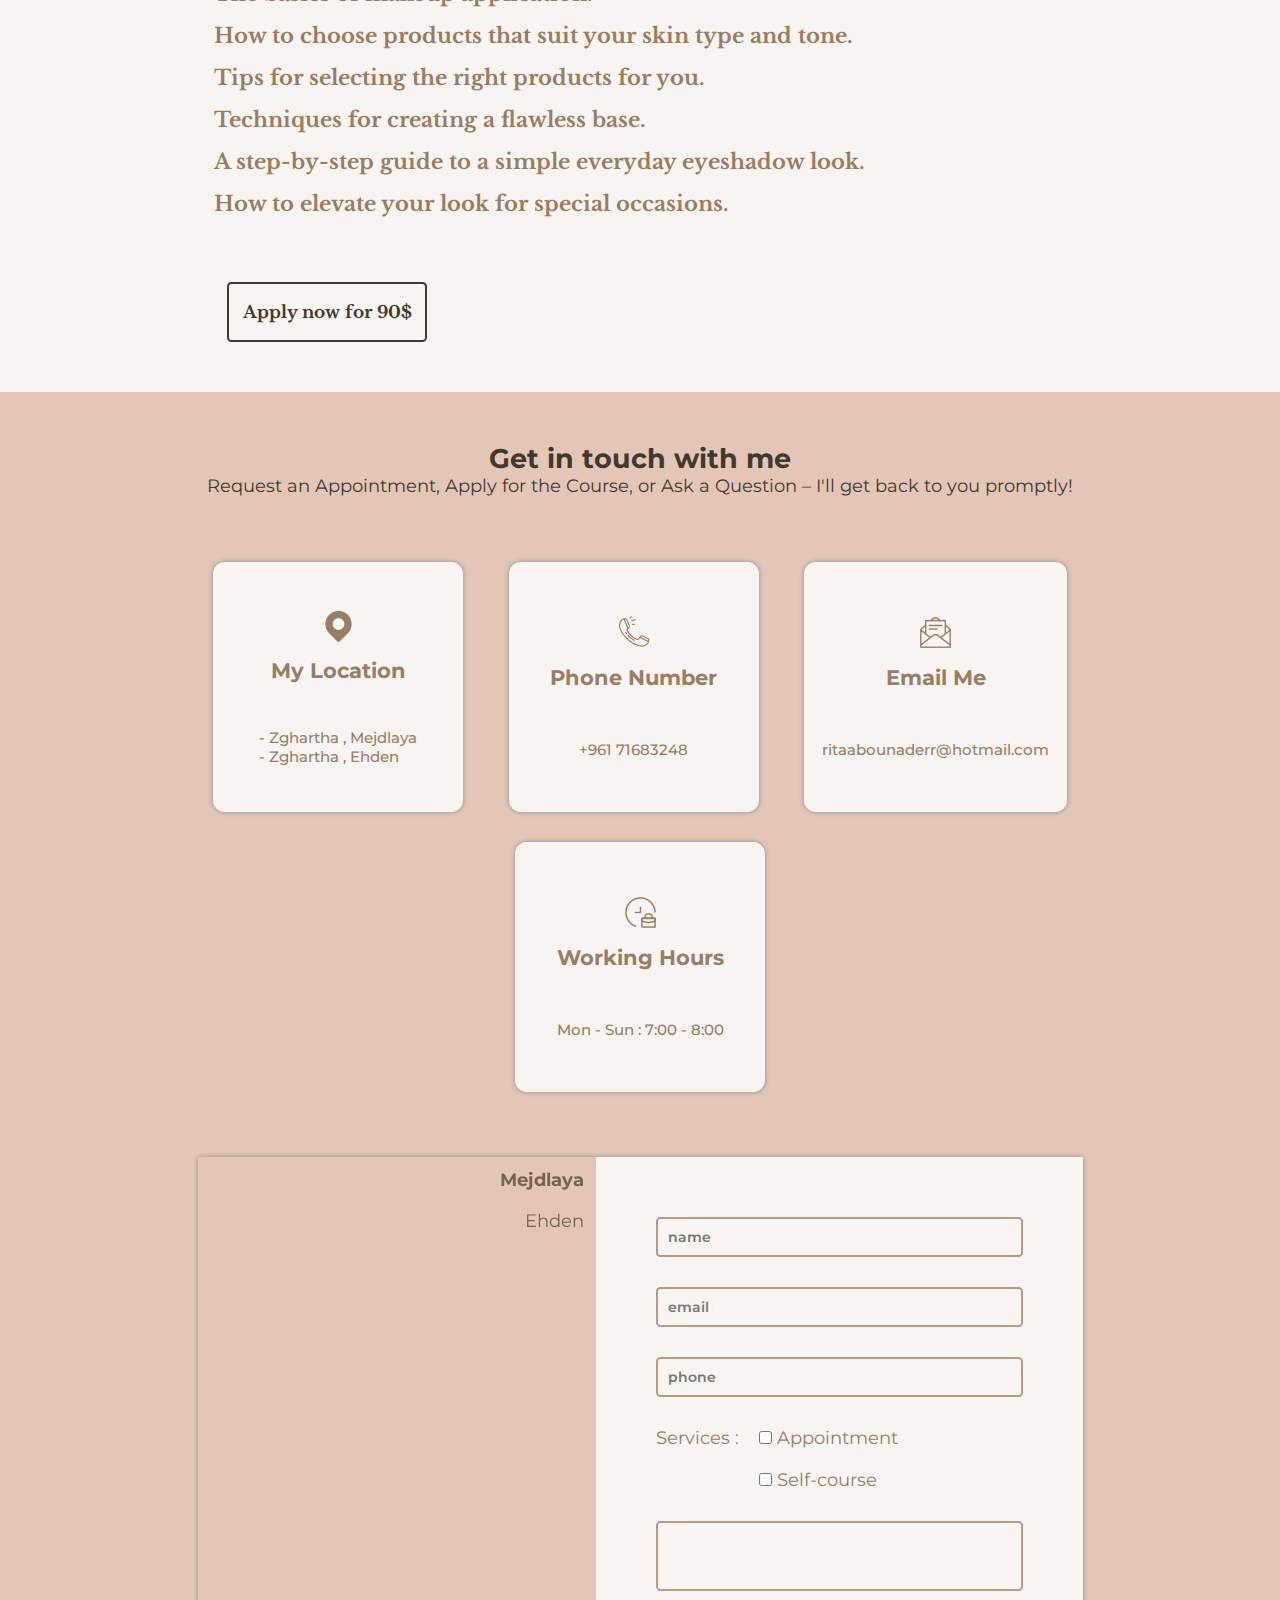
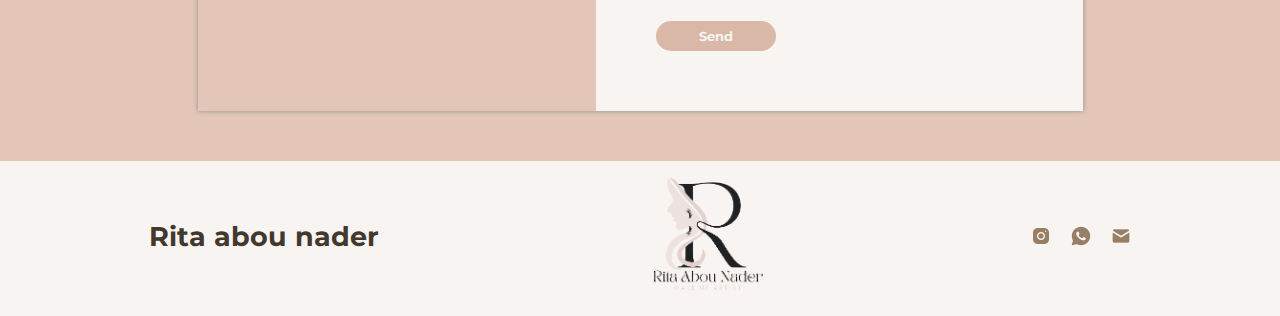
==== commit 6f79154a: "Fixing form" ====
--- a/index.html
+++ b/index.html
@@ -350,7 +350,7 @@
                     <iframe id="mejdlayaFrame" src="https://www.google.com/maps/embed?pb=!1m17!1m12!1m3!1d3291.4521702165566!2d35.86728287573218!3d34.41526787302252!2m3!1f0!2f0!3f0!3m2!1i1024!2i768!4f13.1!3m2!1m1!2zMzTCsDI0JzU1LjAiTiAzNcKwNTInMTEuNSJF!5e0!3m2!1sen!2slb!4v1734791430835!5m2!1sen!2slb" width="600" height="450" style="border:0;" allowfullscreen="" loading="lazy" referrerpolicy="no-referrer-when-downgrade"></iframe>
                     <iframe  id="ehdenFrame" src="https://www.google.com/maps/embed?pb=!1m17!1m12!1m3!1d823.9713666757631!2d35.94192066959234!3d34.302462706168576!2m3!1f0!2f0!3f0!3m2!1i1024!2i768!4f13.1!3m2!1m1!2zMzTCsDE4JzA4LjkiTiAzNcKwNTYnMzMuMiJF!5e0!3m2!1sen!2slb!4v1734793084077!5m2!1sen!2slb" width="600" height="450" style="border:0;" allowfullscreen="" loading="lazy" referrerpolicy="no-referrer-when-downgrade"></iframe>
                 </div>
-                <form action="https://formsubmit.co/georgio10jabbour.j@gmail.com" method="POST">
+                <form action="https://formsubmit.co/6f9378d52f2ed13438613cf78d85bfd7" method="POST">
                     <!-- HONEYPOT  -->
                     <input type="text" name="_honey" style="display: none;">
                     
@@ -358,7 +358,7 @@
                     <input type="hidden" name="_captcha" value="false">
         
                     <!-- Redirect -->
-                    <input type="hidden" name="_next" value="https://georgioio.github.io/ritamakeupartist/success.html">
+                    <input type="hidden" name="_next" value="https://ritamakeupartist.vercel.app/success.html">
                     <div class="form__textField">
                         <input type="text" name="Client&nbsp;name" placeholder="name" id="userName">
                     </div>
--- a/styles/styles.css
+++ b/styles/styles.css
@@ -57,11 +57,6 @@
     cursor: pointer;
 }
 
-.upbutton > img{
-    width: 25px;
-    height: 25px;
-}
-
 /* HEADER */
 
 header
@@ -98,9 +93,6 @@
 .top-header-social-container > .social-logo,
 .bottom-header-social-container > .social-logo
 {
-    min-height: 20px;
-    width: 20px;
-    height: 20px ;
     display: flex;
     justify-content: center;
     align-items: center;
@@ -109,8 +101,6 @@
 
 .social-logo img
 {
-    width: 100%;
-    height: 100%;
     display: block;
 }
 
@@ -837,16 +827,10 @@
 
 .course-card .course-card__icon
 {
-    width: 45px;
-    height: 45px;
     flex-shrink: 0;
 }
 
-.course-card__icon > img
-{
-    width: 100%;
-    height: 100%;
-}
+
 
 
 .course-card > .course-card__description
@@ -988,17 +972,7 @@
     gap: 10px;
 }
 
-.contact-card__header > .contact-card__header__icon
-{
-    width: 45px;
-    height: 45px;
-}
-
-.contact-card__header__icon > img 
-{
-    width: 100%;
-    height: 100%;
-}
+
 
 .contact-card__header > h3
 {
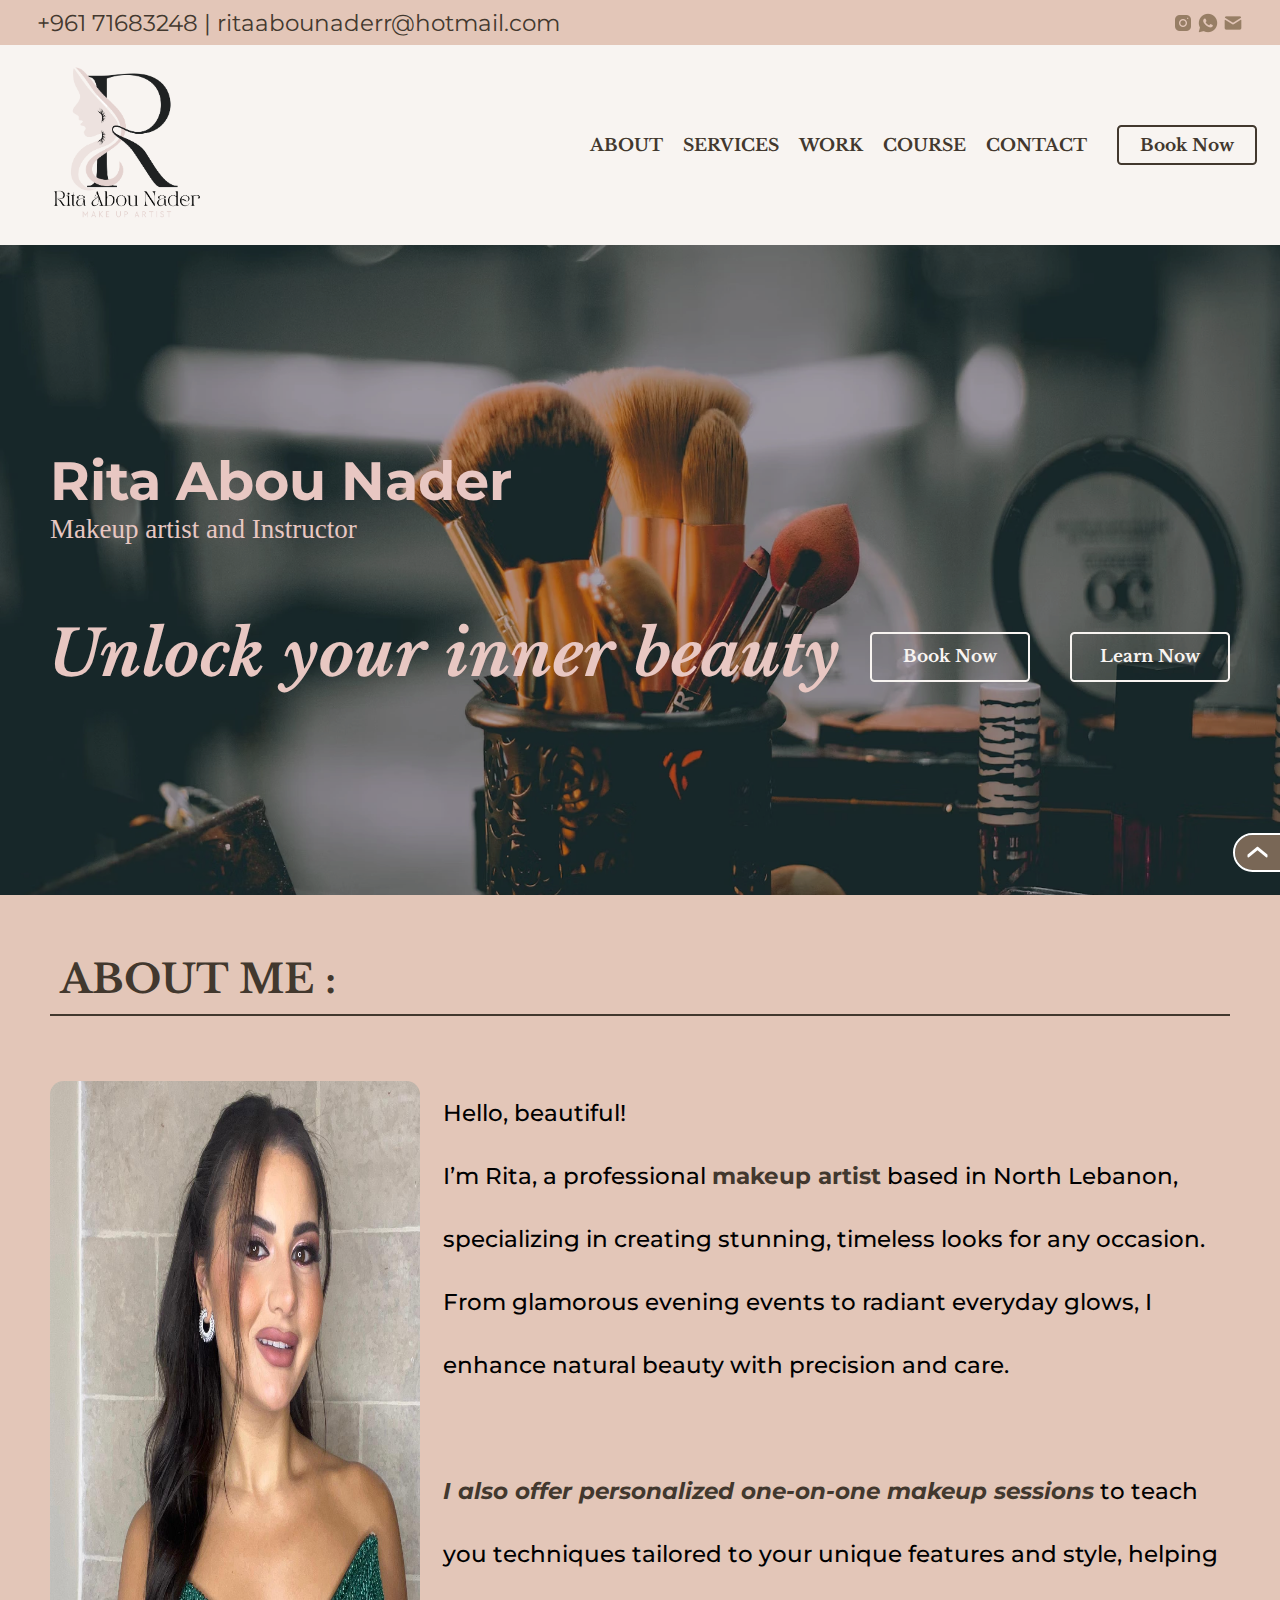
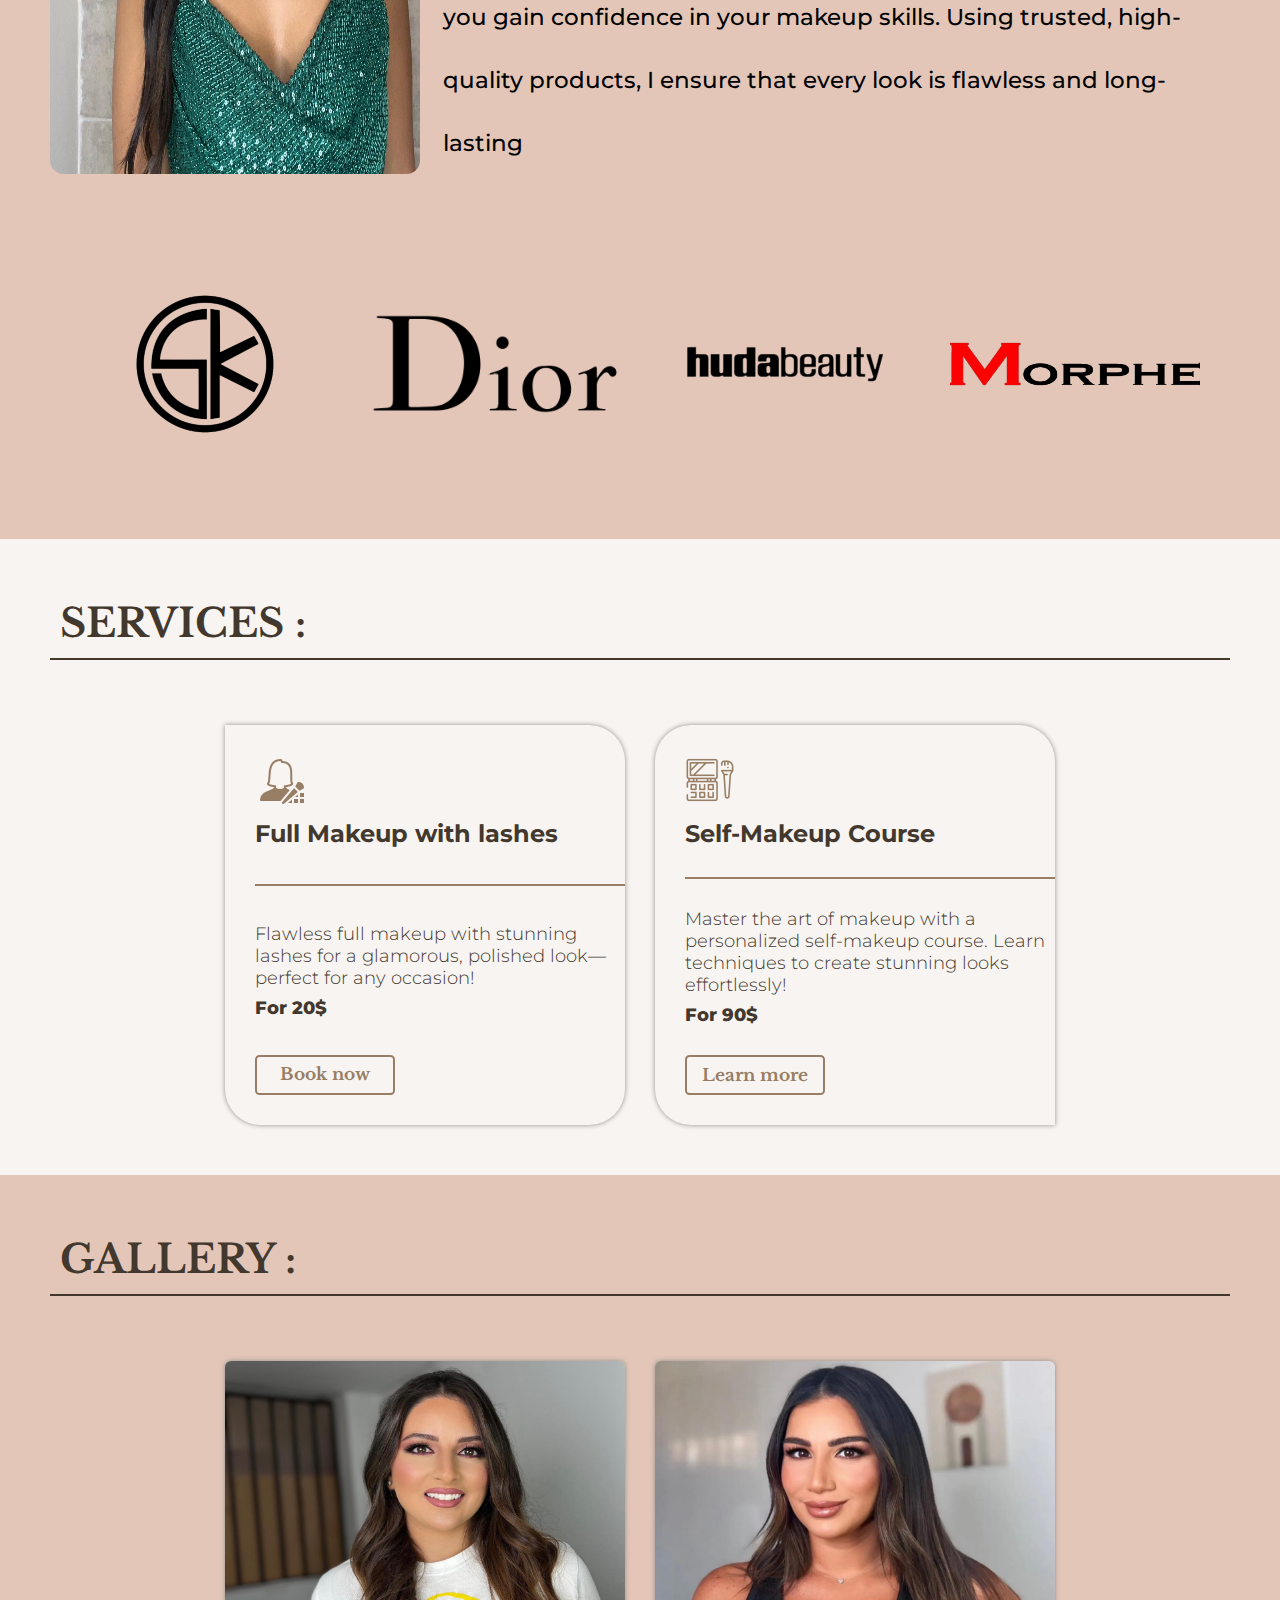
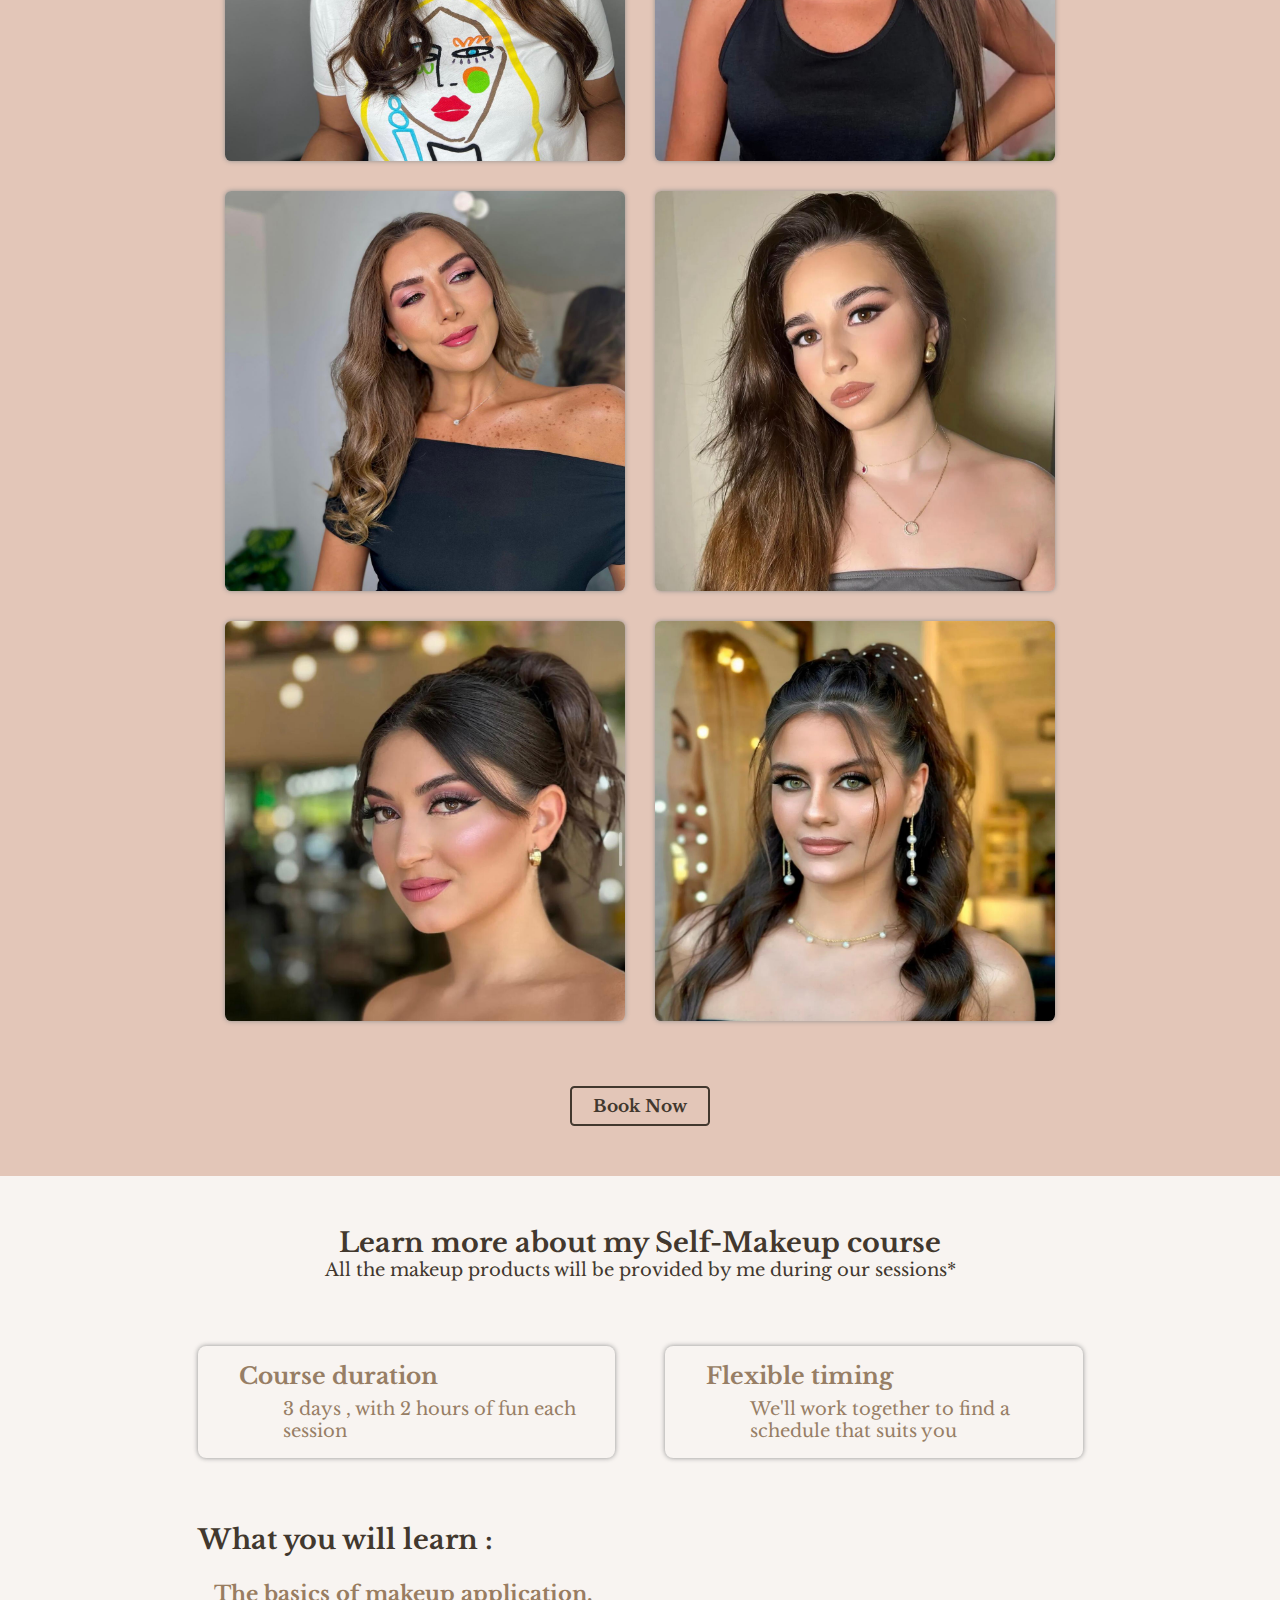
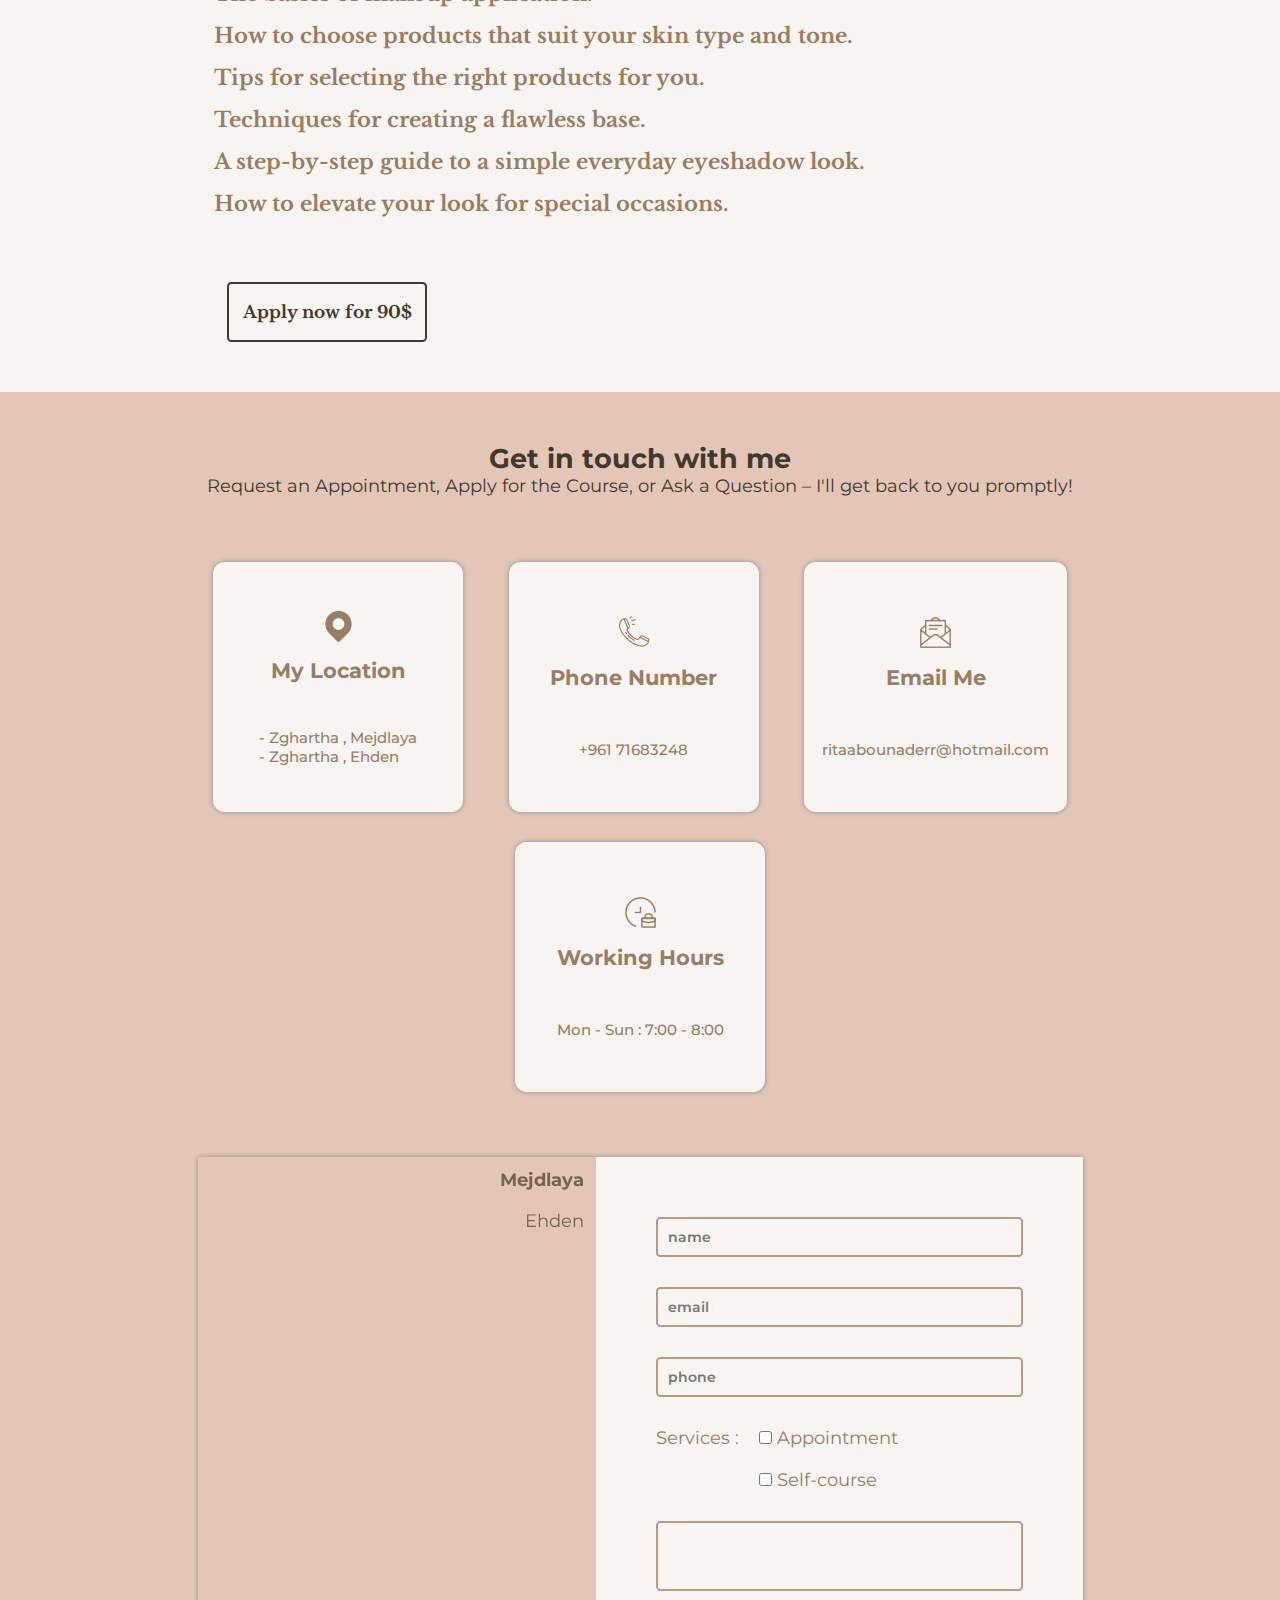
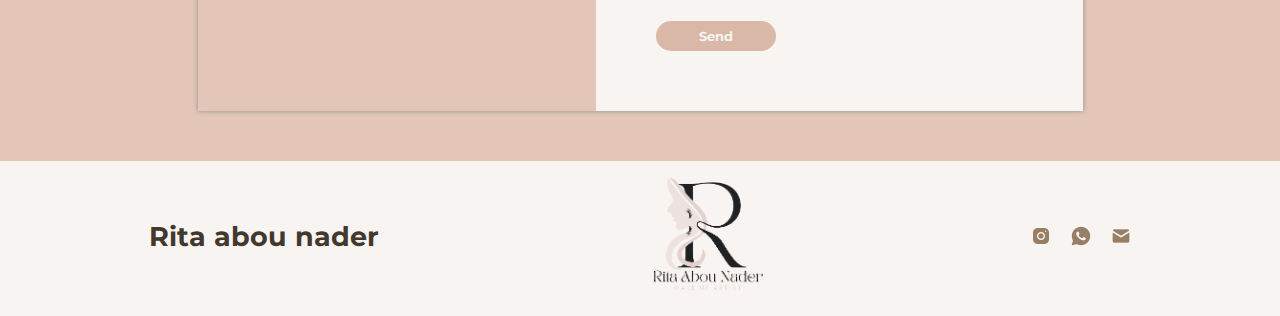
==== commit 5202417c: "Fixing" ====
--- a/index.html
+++ b/index.html
@@ -53,7 +53,7 @@
                     <li><a href="#contact">Contact</a></li>
                 </ul>
                 <div class="book-btn-container">
-                    <button onclick="delayedLink('https://wa.me/96171683248');" class="actionButton">Book Now</button>
+                    <button type="button" onclick="delayedLink('https://wa.me/96171683248?text=Hello%20there!%20I%20would%20like%20to%20book%20an%20appointment.')" class="actionButton">Book Now</button>
                 </div>
             </nav>
             <div class="burger-menu">
@@ -78,7 +78,7 @@
             </ul>
         </nav>
         <div class="book-btn-container">
-            <button onclick="delayedLink('https://wa.me/96171683248');" class="actionButton">Book Now</button>
+            <button onclick="delayedLink('https://wa.me/96171683248?text=Hello%20there!%20I%20would%20like%20to%20book%20an%20appointment.');" class="actionButton">Book Now</button>
         </div>
     </section>
     <!-- HERO -->
@@ -94,10 +94,10 @@
         </div>
         <div class="hero-buttons">
             <div class="book-btn-container">
-                <button  class="actionButton" onclick="delayedLink('https://wa.me/96171683248');">Book Now</button>
+                <button type="button" class="actionButton" onclick="delayedLink('https://wa.me/96171683248?text=Hello%20there!%20I%20would%20like%20to%20book%20an%20appointment.');">Book Now</button>
             </div>
             <div class="book-btn-container">
-                <button class="actionButton">Learn Now</button>
+                <button type="button" class="actionButton" onclick="delayedLink('#course')">Learn Now</button>
             </div>
         </div>
     </main>
@@ -152,7 +152,7 @@
                     <p class="service__info__price">For 20$</p>
                 </div>
                 <div class="book-btn-container">
-                    <button class="actionButton" onclick="delayedLink('https://wa.me/96171683248');">Book now</button>
+                    <button class="actionButton" onclick="delayedLink('https://wa.me/96171683248?text=Hello%20there!%20I%20would%20like%20to%20book%20an%20appointment.');">Book now</button>
                 </div>
             </div>
             <div class="service-card">
@@ -170,7 +170,7 @@
                     <p class="service__info__price">For 90$</p>
                 </div>
                 <div class="book-btn-container">
-                    <button class="actionButton">Learn more</button>
+                    <button class="actionButton" onclick="delayedLink('#course')">Learn more</button>
                 </div>
             </div>
         </div>
@@ -201,14 +201,14 @@
             </div>
         </div>
         <div class="book-btn-container">
-            <button onclick="delayedLink('https://wa.me/96171683248');" class="actionButton">Book Now</button>
+            <button onclick="delayedLink('https://wa.me/96171683248?text=Hello%20there!%20I%20would%20like%20to%20book%20an%20appointment.');" class="actionButton">Book Now</button>
         </div>
     </section>
     <!-- COURSE SECTION -->
     <section id="course">
         <div class="course-section-title">
             <h2>Learn more about my Self-Makeup course</h2>
-            <p>All the makeup products will be provided by my during our sessions*</p>
+            <p>All the makeup products will be provided by me during our sessions*</p>
         </div>
 
         <div class="course-cards-container">
@@ -283,7 +283,7 @@
         </div>
         <div class="dummy-btn-container">
             <div class="book-btn-container">
-                <button onclick="delayedLink('https://wa.me/96171683248');" class="actionButton">Apply now for 90$</button>
+                <button onclick="delayedLink('https://wa.me/96171683248?text=Hello%20there!%20I%20would%20like%20to%20apply%20for%20the%20Self-Makeup%20Course.');" class="actionButton">Apply now for 90$</button>
             </div>    
         </div>
         </section>
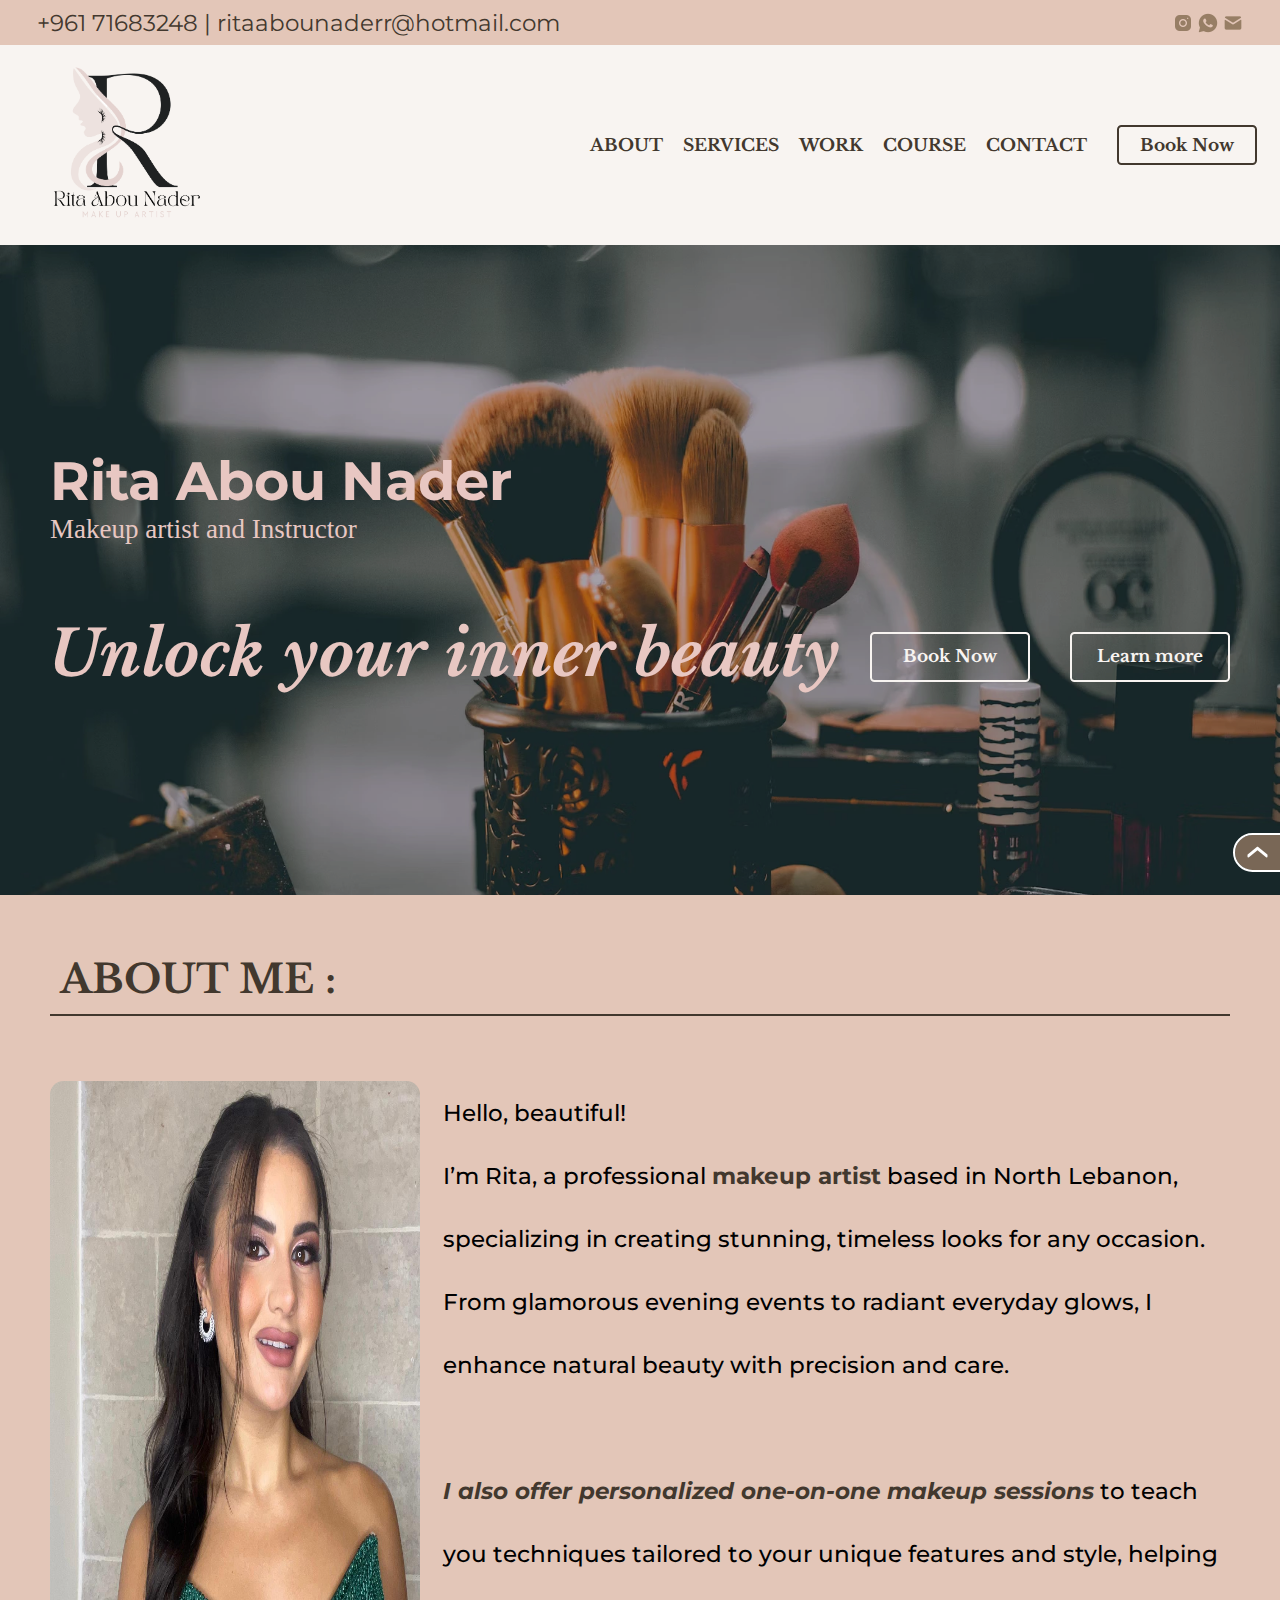
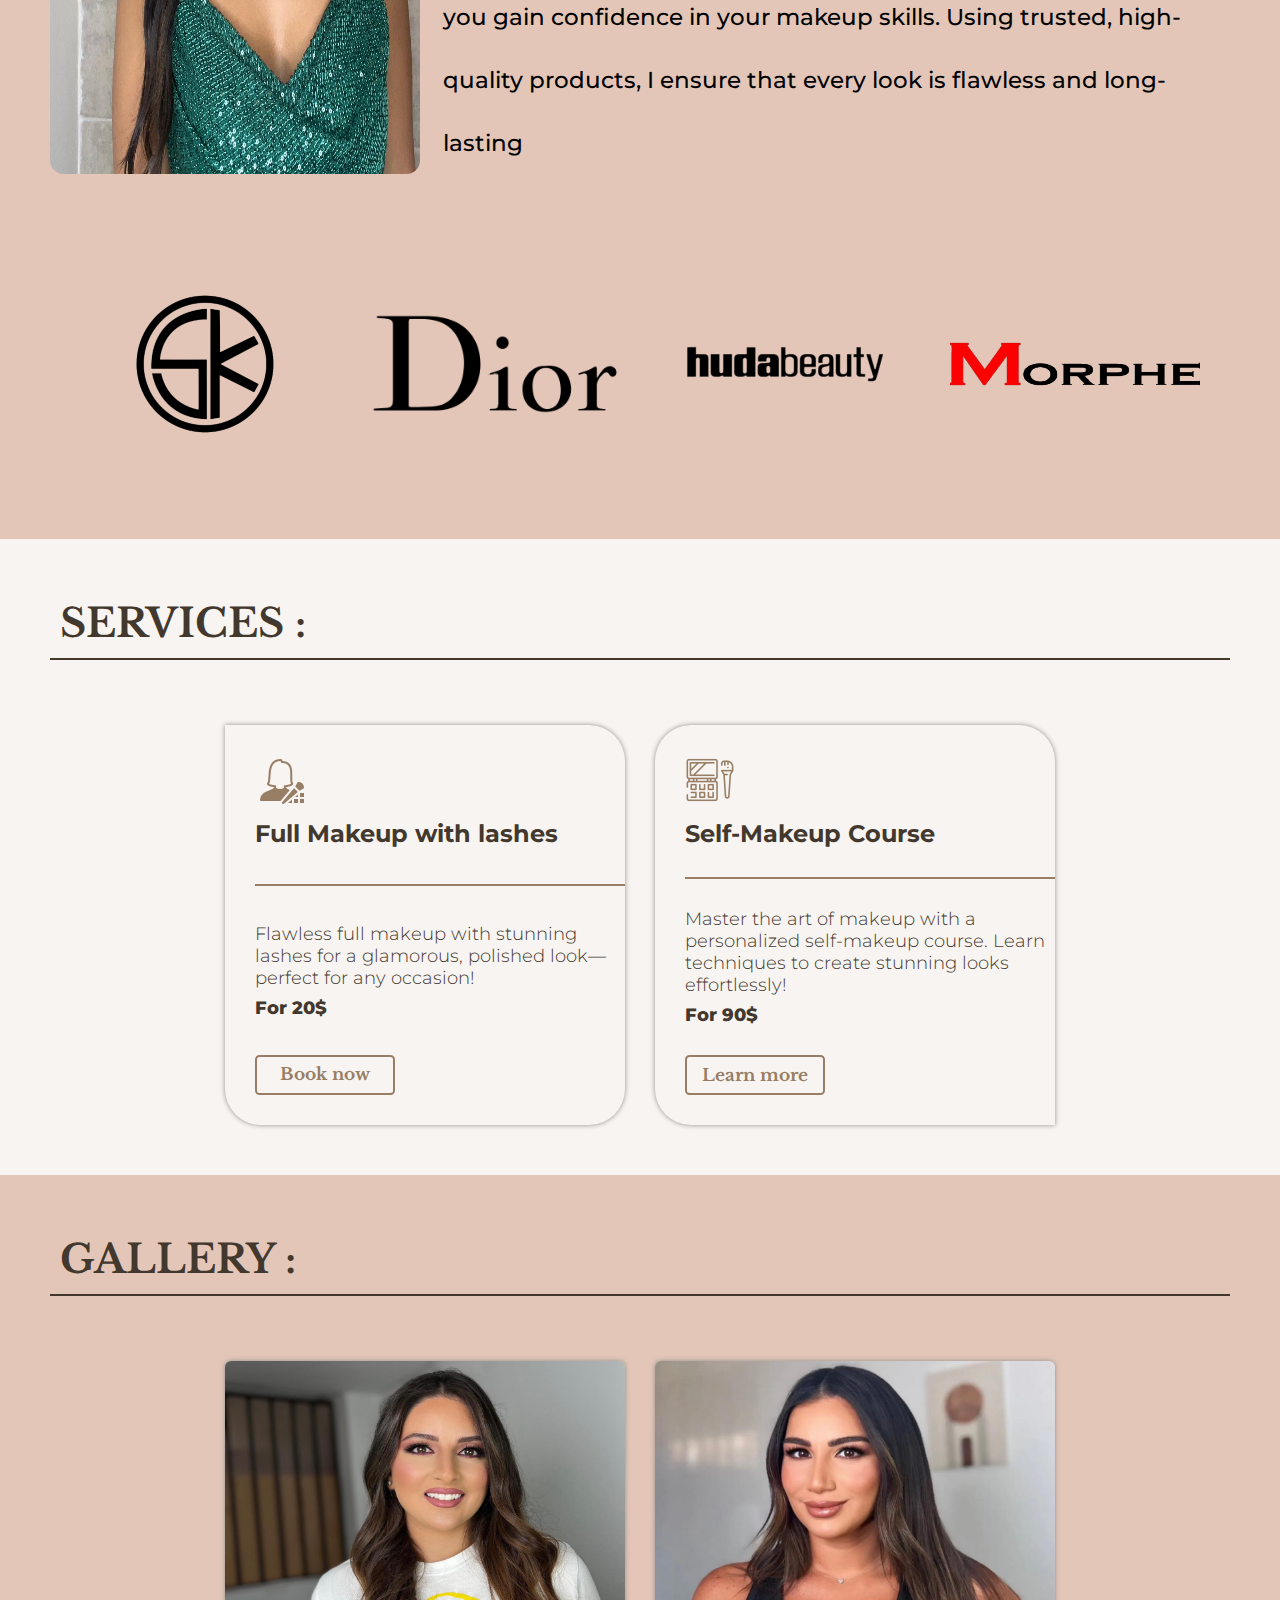
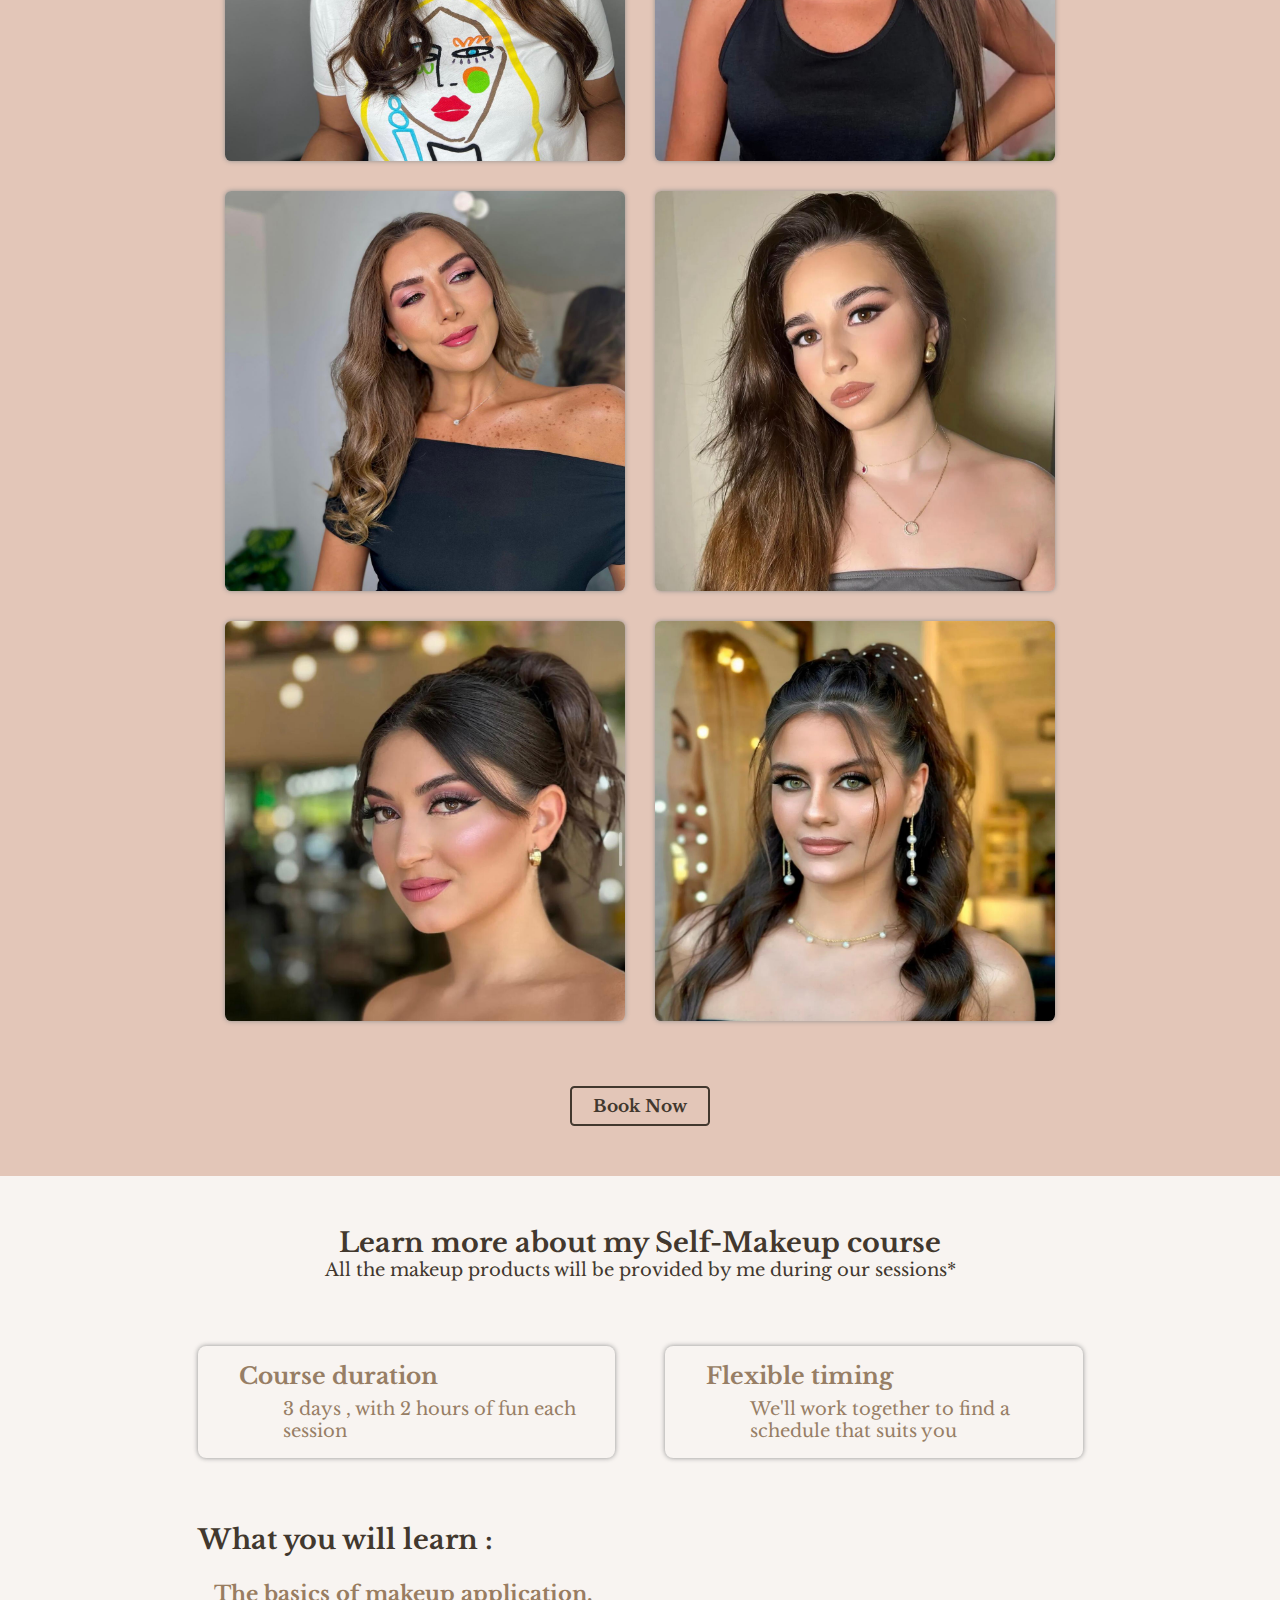
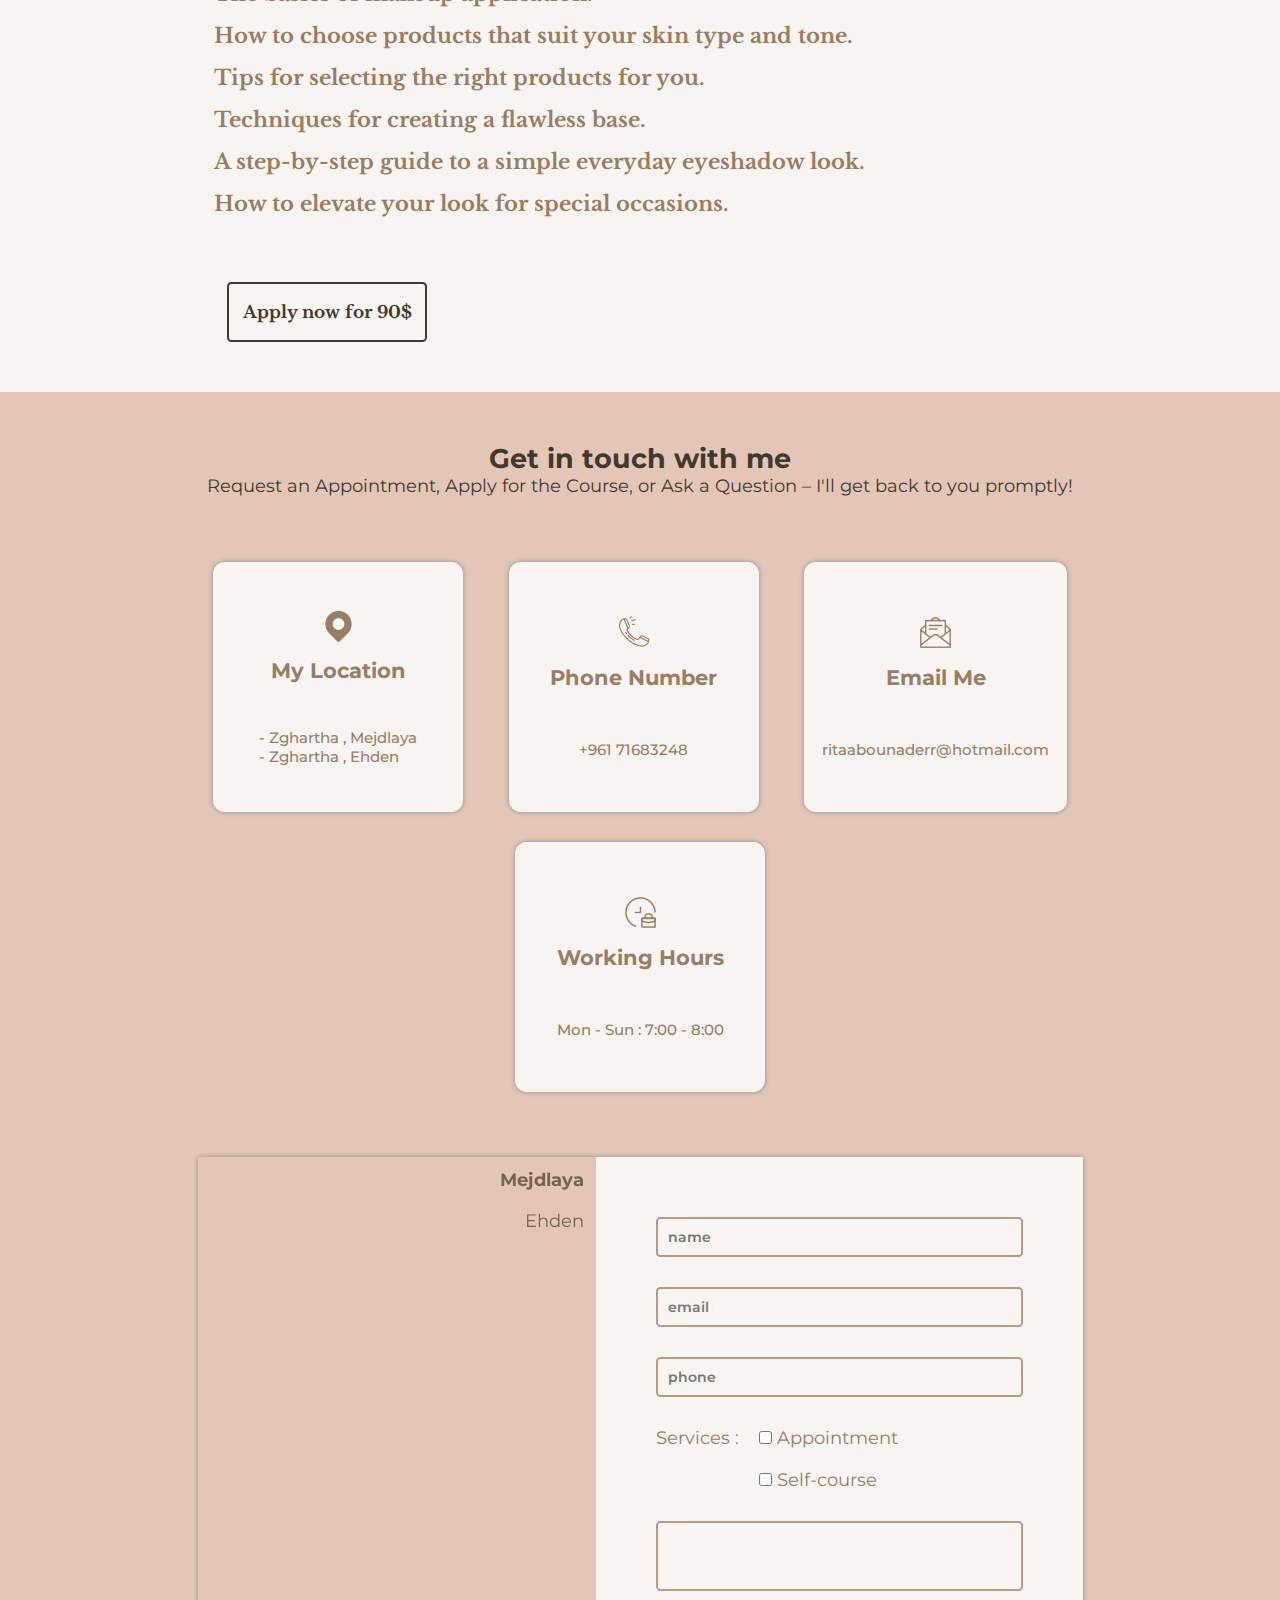
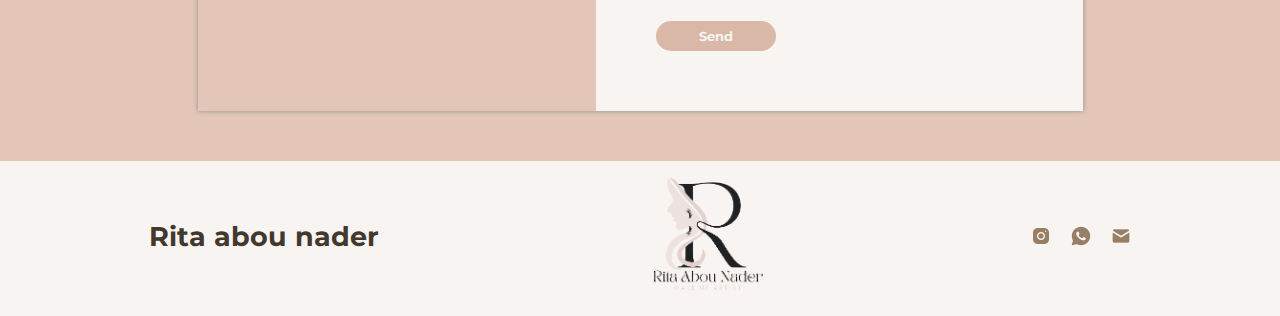
==== commit a05a1ee1: "Fixing" ====
--- a/index.html
+++ b/index.html
@@ -97,7 +97,7 @@
                 <button type="button" class="actionButton" onclick="delayedLink('https://wa.me/96171683248?text=Hello%20there!%20I%20would%20like%20to%20book%20an%20appointment.');">Book Now</button>
             </div>
             <div class="book-btn-container">
-                <button type="button" class="actionButton" onclick="delayedLink('#course')">Learn Now</button>
+                <button type="button" class="actionButton" onclick="delayedLink('#services')">Learn more</button>
             </div>
         </div>
     </main>
--- a/styles/styles.css
+++ b/styles/styles.css
@@ -1024,7 +1024,7 @@
     position: absolute;
     right: 0;
     margin: 8px;
-    z-index: 100;
+    z-index: 50;
     display: flex;
     flex-direction: column;
     gap: 12px;
@@ -1536,6 +1536,7 @@
     /* SIDEBAR */
     #sidebar
     {
+        z-index: 300;
         min-width: 100%;
         width: 100%;
     }
